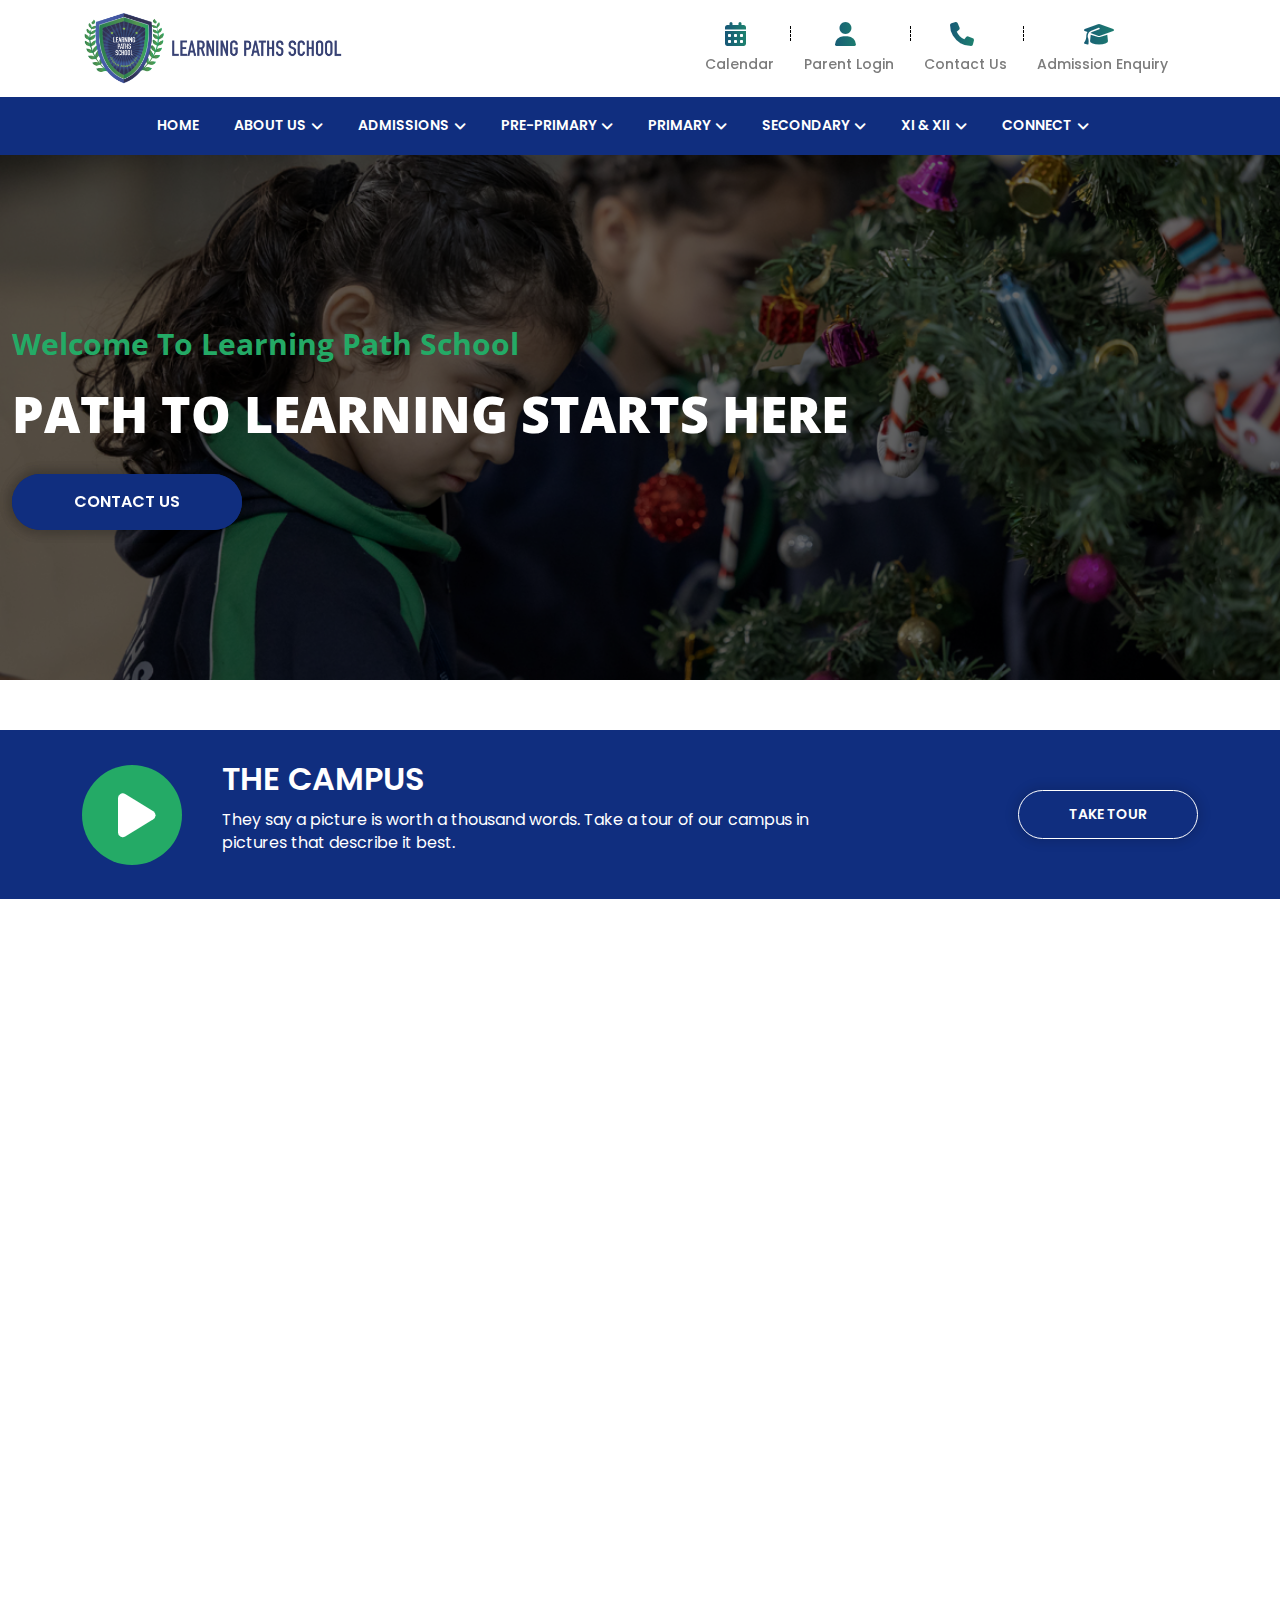
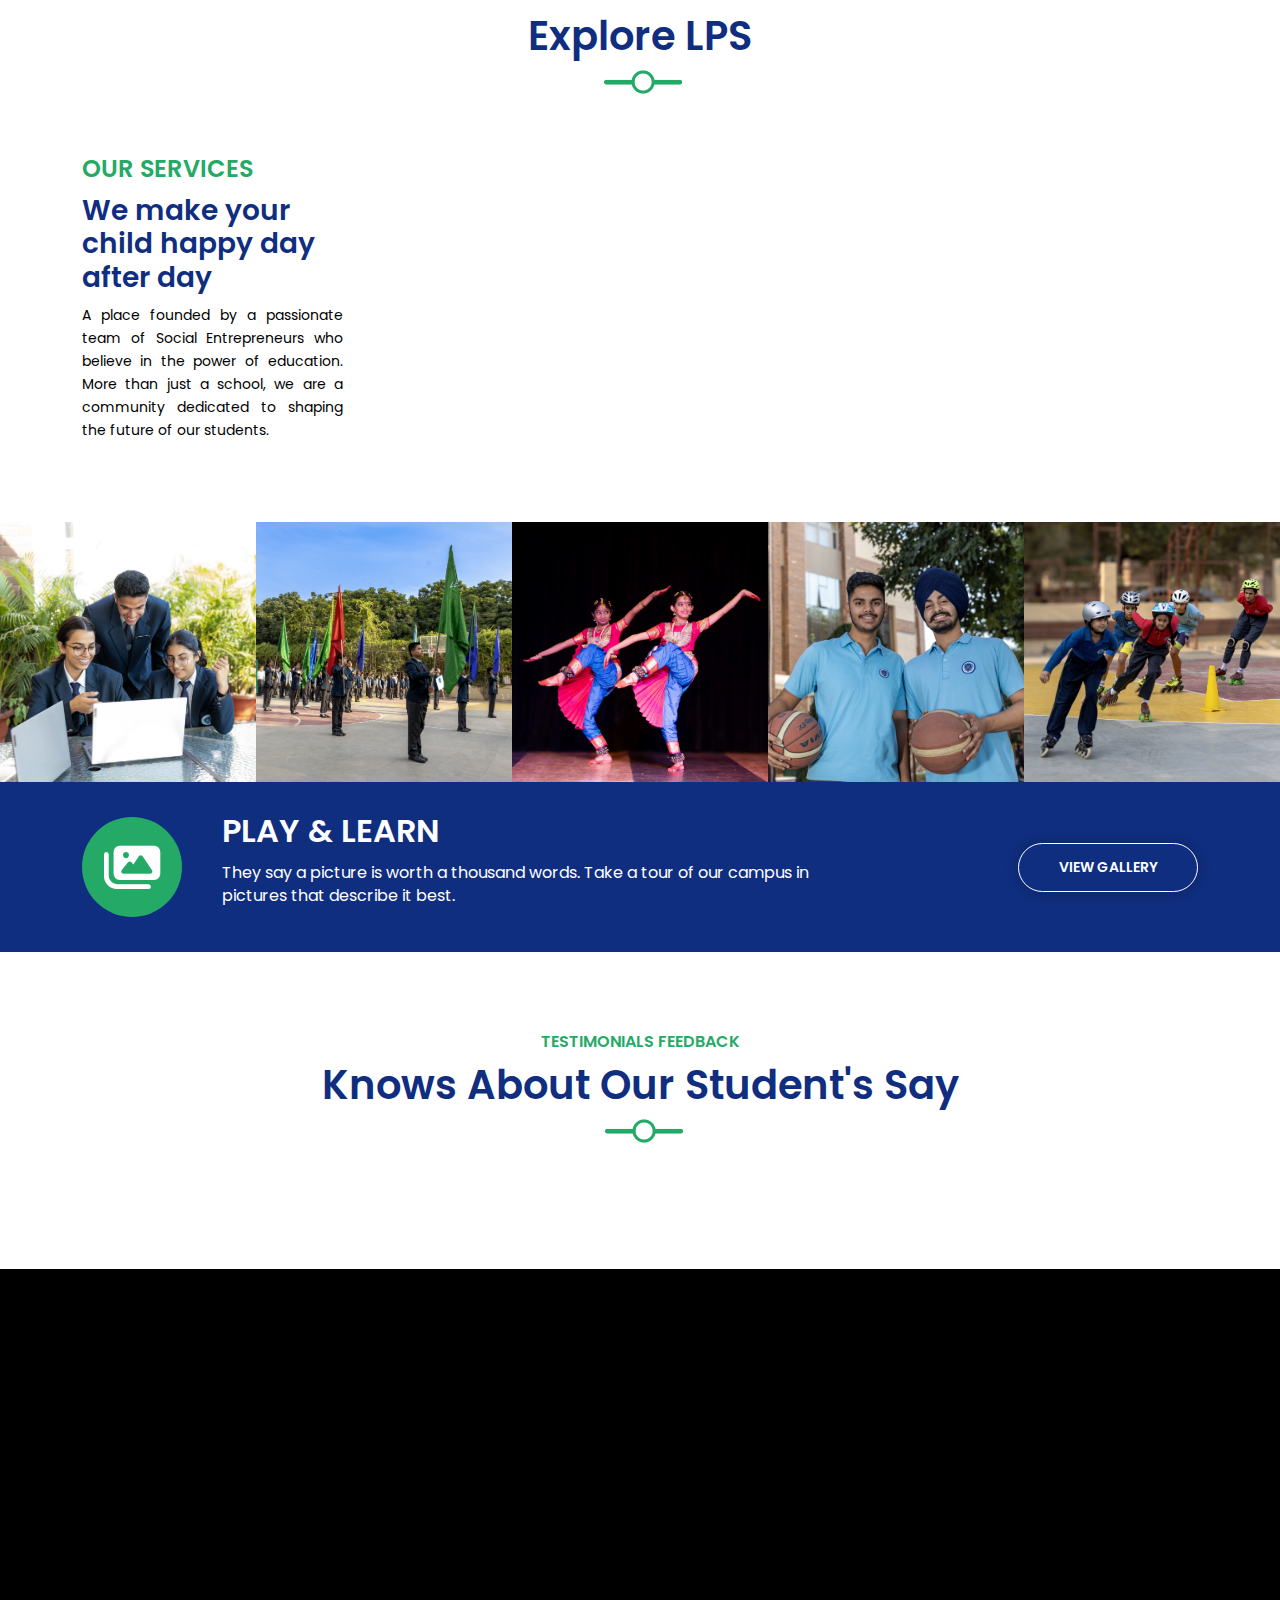
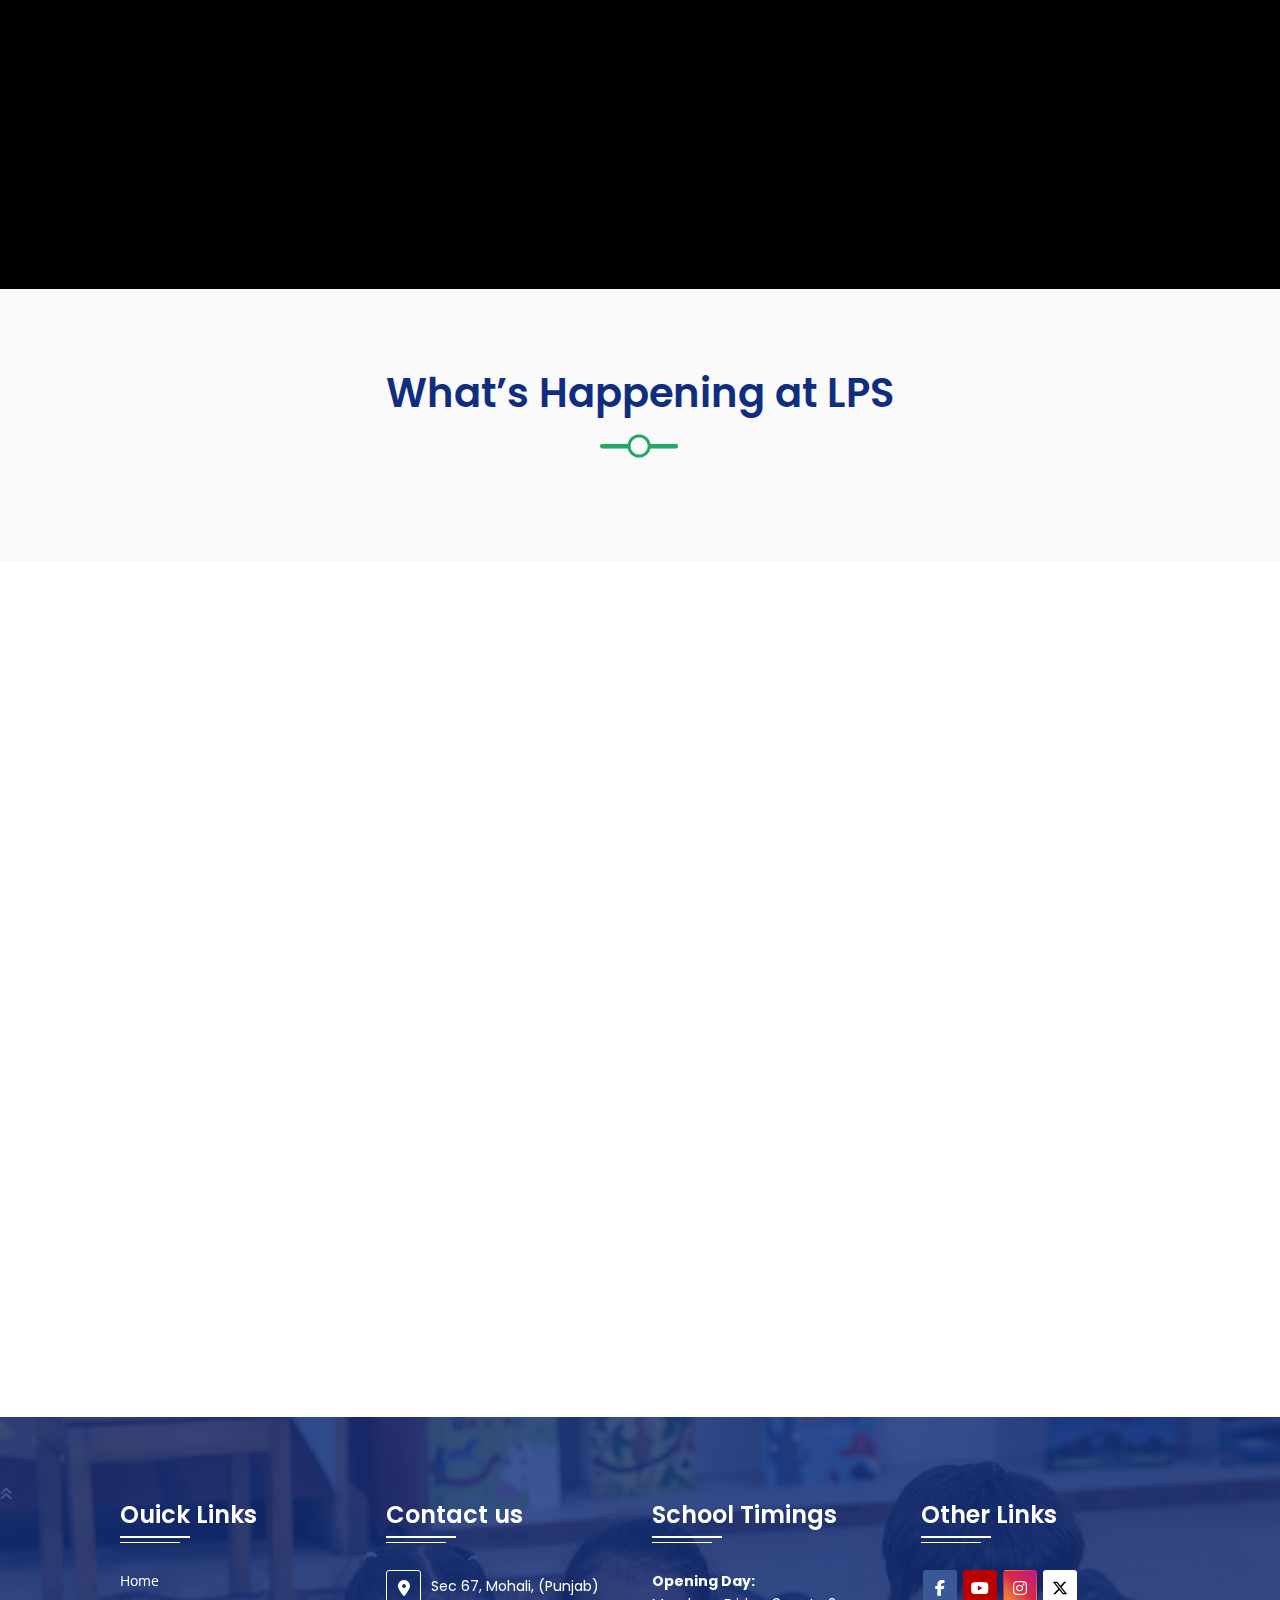
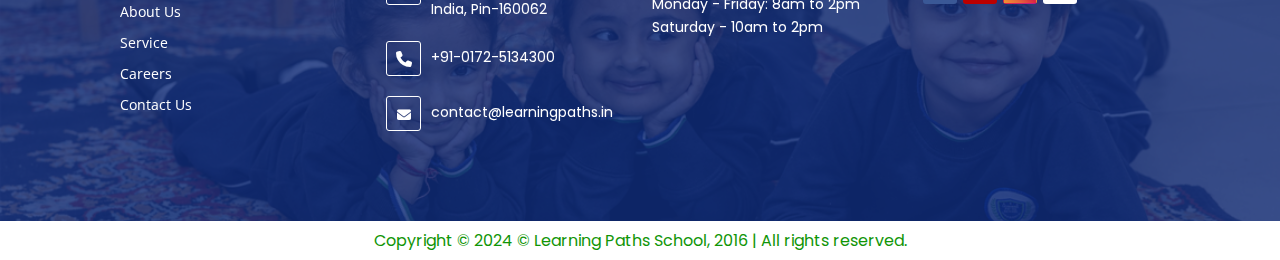
==== lps-new/index.html @ 7b1d8590 "changes-07-03-24" ====
﻿<!DOCTYPE html PUBLIC "-//W3C//DTD XHTML 1.0 Transitional//EN" "http://www.w3.org/TR/xhtml1/DTD/xhtml1-transitional.dtd">
<html xmlns="http://www.w3.org/1999/xhtml">
<head>
    <meta name="viewport" content="width=device-width, initial-scale=1">
	<meta http-equiv="Content-Type" content="text/html; charset=utf-8" />
    <title>Learning Paths School - Outdoor Sports Adventure Website</title>
    <!-- Bootstrap Core CSS -->
    <link href="css/bootstrap.min.css" rel="stylesheet"> 
	<link rel="stylesheet" href="dist/aos.css" />

    <!-- Custom CSS -->
    <link href="style.css" rel="stylesheet">
	<link href="https://fonts.googleapis.com/css2?family=Poppins:wght@100;200;300;400;500;600;700;800;900&display=swap" rel="stylesheet">
	<link href="https://fonts.googleapis.com/css2?family=Open+Sans:wght@300;400;500;600;700;800&display=swap" rel="stylesheet"> 
	
	<link rel="stylesheet" href="css/owl.carousel.min.css">
    <link rel="stylesheet" href="css/owl.theme.default.min.css">
	
    <!-- Custom Fonts -->
    <link href="font-awesome/css/fontawesome.min.css" rel="stylesheet" type="text/css">
	<link rel="stylesheet" href="font-awesome/css/all.min.css">
    <script src="https://code.jquery.com/jquery-latest.min.js" type="text/javascript"></script>

	<link rel="stylesheet" href="https://cdnjs.cloudflare.com/ajax/libs/magnific-popup.js/1.1.0/magnific-popup.css" />
	<script src="https://cdnjs.cloudflare.com/ajax/libs/jquery.isotope/3.0.6/isotope.pkgd.js"></script>
	<script src="https://cdnjs.cloudflare.com/ajax/libs/magnific-popup.js/1.1.0/jquery.magnific-popup.js"></script>
   
    <!--If you want to change #bootstrap-touch-slider id then you have to change Carousel-indicators and Carousel-Control  #bootstrap-touch-slider slide as well
        Slide effect: slide, fade
        Text Align: slide_style_center, slide_style_left, slide_style_right
        Add Text Animation: https://daneden.github.io/animate.css/
        -->


    <!-- HTML5 Shim and Respond.js IE8 support of HTML5 elements and media queries -->
    <!-- WARNING: Respond.js doesn't work if you view the page via file:// -->
    <!--[if lt IE 9]>
        <script src="https://oss.maxcdn.com/libs/html5shiv/3.7.0/html5shiv.js"></script>
        <script src="https://oss.maxcdn.com/libs/respond.js/1.4.2/respond.min.js"></script>
    <![endif]-->    
	
<script>
jQuery(window).scroll(function() {
    if (jQuery(this).scrollTop() > 250) {  
        jQuery('.menu-head').addClass("sticky");
    } else {
        jQuery('.menu-head').removeClass("sticky");
    }
});

jQuery(window).scroll(function() {
    if (jQuery(this).scrollTop() > 20){  
        jQuery('.back-to-top').addClass("scroll");
    }
    else{
        jQuery('.back-to-top').removeClass("scroll");
    }
});
</script>

</head>
<body data-aos-easing="ease-out-back" data-aos-duration="1000" data-aos-delay="0" >
<header class="header" id="home">  
  <section class="head-top">   
    <div class="container">
      <div class="row head-row">

		<div class="col-sm-6 head-info-left">
			<a class="navbar-brand" href="index.html"><img src="images/lps-new-logo.png" alt=""></a>
		</div>
      
	    <div class="col-sm-6 head-info-right">
		  <ul>
            <li><a href="#"><i class="fa-solid fa-calendar-days"></i> Calendar</a></li>
			<li><a href="#"><i class="fa-regular fa-user"></i> Parent Login</a></li>
            <li><a href="#"><i class="fa-solid fa-phone"></i> Contact Us</a></li>
			<li><a href="#"><i class="fa-solid fa-graduation-cap"></i> Admission Enquiry</a></li>
          </ul>	           
		  
		  <!-- <div class="icon-top">
            <a href="https://www.facebook.com/" target="_blank"><i class="fa-brands fa-facebook-f"></i></a>
            <a href="https://www.youtube.com/" target="_blank"><i class="fa-brands fa-youtube"></i></a>
            <a href="https://www.instagram.com/" target="_blank"><i class="fa-brands fa-instagram"></i></a>
          </div>		            -->
        </div>	
                
      </div><!--/ row -->
    </div>
  </section>
  
  <div class="menu-head">             
    <div class="container">	  
      
	  <nav class="navbar navbar-expand-lg">
	    <div class="container-fluid">
			<a class="navbar-brand hidden" href="index.html"><img src="images/lps-new-logo.png" alt=""></a>
		  <button class="navbar-toggler" type="button" data-bs-toggle="collapse" data-bs-target="#navbarSupportedContent" aria-controls="navbarSupportedContent" aria-expanded="false" aria-label="Toggle navigation"><span class="navbar-toggler-icon"></span></button>
			  <div class="collapse navbar-collapse" id="navbarSupportedContent">
		    <ul class="navbar-nav">
			  <li><a href="index.html">Home</a></li>
			  <li class="sub-drop"><a href="about.html">About Us</a>
				<ul class="sub-menu">
					<li><a href="#">Welcome to LPS</a></li>
					<li><a href="#">LPS Journey</a></li>
					<li><a href="#">Vision & Mission</a></li>
					<li><a href="#">Principal’s Welcome</a></li>
					<li><a href="#">Partnerships</a></li>
					<li><a href="#">Campus Experience</a></li>
					<li><a href="#">Awards & Recognition</a></li>
					<li><a href="#">Learning Frameworks</a></li>
					<li><a href="#">Signature Events</a></li>
					<li><a href="#">Student Council</a></li>
					<li><a href="#">Information Desk</a></li>
				  </ul>
			</li>
			  <li class="sub-drop"><a>Admissions</a>
			    <ul class="sub-menu">
			      <li><a href="#">Why LPS</a></li>
			      <li><a href="#">Admissions Overview</a></li>
			      <li><a href="#">Admission to Class XI</a></li>
				  <li><a href="#">Student Services</a></li>
				  <li><a href="#">Enquire Now</a></li>
				  <li><a href="#">Testimonials</a></li>
                </ul>
			  </li>
			  <li class="sub-drop"><a href="service.html">Pre-Primary</a>
				<ul class="sub-menu">
					<li><a href="#">Welcome to LPS Pre-Primary</a></li>
					<li><a href="#">Assessments</a></li>
					<li><a href="#">Trips & Excursions</a></li>
					<li><a href="#">Events & Celebrations</a></li>
					<li><a href="#">Co-Curricular & PE</a></li>
					<li><a href="#">Student Life</a></li>
					<li><a href="#">Learning Approach</a></li>
				  </ul>
			</li>
			  <li class="sub-drop"><a href="career.html">Primary</a>
				<ul class="sub-menu">
					<li><a href="#">Welcome to LPS Primary</a></li>
					<li><a href="#">Learning Approach</a></li>
					<li><a href="#">Student Life</a></li>
					<li><a href="#">Co-Curricular & Sports</a></li>
					<li><a href="#">Events & Celebrations</a></li>
					<li><a href="#">Assessments</a></li>
					<li><a href="#">Trips & Excursions</a></li>
					<li><a href="#">Student Leadership</a></li>
					<li><a href="#">Inter House Activities</a></li>
				  </ul>
			</li>
			  <li class="sub-drop"><a href="contact.html">Secondary</a>
				<ul class="sub-menu">
					<li><a href="#">Welcome to LPS Secondary</a></li>
					<li><a href="#">Learning Approach</a></li>
					<li><a href="#">Student Life</a></li>
					<li><a href="#">Co-Curricular & Sports</a></li>
					<li><a href="#">Events & Celebrations</a></li>
					<li><a href="#">Assessments</a></li>
					<li><a href="#">Trips & Excursions</a></li>
					<li><a href="#">Student Leadership</a></li>
					<li><a href="#">Inter House Activities</a></li>
					<li><a href="#">Clubs</a></li>
				  </ul>
			</li>
			  <li class="sub-drop"><a href="contact.html">XI & XII</a>
				<ul class="sub-menu">
					<li><a href="#">Welcome to LPS Senior Secondary</a></li>
					<li><a href="#">Academic Framework</a></li>
					<li><a href="#">Student Life & Activities</a></li>
					<li><a href="#">Trips & Tours</a></li>
					<li><a href="#">JA Company</a></li>
					<li><a href="#">LPS Business Conclave</a></li>
					<li><a href="#">Community Service</a></li>
					<li><a href="#">Academic Results</a></li>
					<li><a href="#">Career Readiness Programme</a></li>
					<li><a href="#">Student Placements</a></li>
				  </ul>
			</li>
			  <li class="sub-drop"><a href="contact.html">Connect</a>
				<ul class="sub-menu">
					<li><a href="#">News & Events</a></li>
					<li><a href="#">Blogs</a></li>
					<li><a href="#">Publications</a></li>
					<li><a href="#">Alumni</a></li>
					<li><a href="#">Resources</a></li>
					<li><a href="#">Careers</a></li>
					<li><a href="#">Contact Us</a></li>
				  </ul>
			</li>
		    </ul>
			
			
		  </div>
	    </div>
	  </nav>
	    
    </div><!--/ menu-head -->           
  </div><!--/ container -->
</header>

<section class="banner" id="home">
  <div id="carouselExampleCaptions" class="carousel slide">
    
	<div class="carousel-inner">
      
	  <div class="carousel-item active">
	    <figure><img src="images/slide-1.jpg" alt="image"  class="slide-image"/></figure>
		<div class="slide-text">
		  <div class="slide-padd">
		    <div class="title-ban"><span>Welcome To Learning Path School </span> PATH TO LEARNING STARTS HERE</div>
		    <p></p>
			<p><a href="" class="btn">Contact us</a></p>
		  </div>
		</div><!--/ slide-text -->
	  </div>
	  
	  <div class="carousel-item">
	    <figure><img src="images/slide-2.jpg" alt="image"  class="slide-image"/></figure>
		<div class="slide-text">
		  <div class="slide-padd">
		    <div class="title-ban"><span>Welcome To Learning Path School</span> THE PATHWAY TO CURIOSITY AND DISCOVERY</div>
		    <p> </p>
			<p><a href="" class="btn">Contact us</a></p>
		  </div>
		</div><!--/ slide-text -->
	  </div>

	  <div class="carousel-item active">
	    <figure><img src="images/slide-3.jpg" alt="image"  class="slide-image"/></figure>
		<div class="slide-text">
		  <div class="slide-padd">
		    <div class="title-ban"><span>Welcome To Learning Path School</span>PATH TO LEARNING STARTS HERE</div>
		    <p></p>
			<p><a href="" class="btn">Contact us</a></p>
		  </div>
		</div><!--/ slide-text -->
	  </div>
	  
	  <div class="carousel-item">
	    <figure><img src="images/slide-4.jpg" alt="image"  class="slide-image"/></figure>
		<div class="slide-text">
		  <div class="slide-padd">
		    <div class="title-ban"><span>Welcome To Learning Path School</span> THE PATHWAY TO CURIOSITY AND DISCOVERY</div>
		    <p></p>
			<p><a href="" class="btn">Contact us</a></p>
		  </div>
		</div><!--/ slide-text -->
	  </div>
    
	</div><!--/ carousel-inner -->
	
	<button class="carousel-control-prev left" type="button" data-bs-target="#carouselExampleCaptions" data-bs-slide="prev"><span class="carousel-control-prev-icon fa fa-angle-left" aria-hidden="true"></span><span class="visually-hidden">Previous</span></button>
	
	<button class="carousel-control-next right" type="button" data-bs-target="#carouselExampleCaptions" data-bs-slide="next"><span class="carousel-control-next-icon fa fa-angle-right" aria-hidden="true"></span><span class="visually-hidden">Next</span></button>
  </div> 
  
</section><!--/ banner -->

<div class="promo-area">
	<div class="container">
		<div class="row">
			<div class="col-sm-8 promo-area-left">
				<div class="video-icon">
					<a href=""><i class="fa-solid fa-play"></i></a>
					<div class="box">
						<span style="--i:1"></span>
						<span style="--i:2"></span>
						<span style="--i:3"></span>
						<span style="--i:4"></span>

					</div>
				</div>
				<div class="promo-info">
					<h2>THE CAMPUS</h2>
					<p>They say a picture is worth a thousand words. Take a tour of our campus in pictures that describe it best.</p>	
				</div>
			</div>
			
			
			<div class="col-sm-4 promo-area-right">
				<a href="" class="btn" >TAKE TOUR</a>
			</div>
		</div>
	</div>
</div>

<section class="about-sec">
  <div class="container">
	
	<div class="row"> 
	  <div class="col-sm-6 about-left aos-init aos-animate" data-aos="fade-up" data-aos-duration="1000">
	    <div class="about-padd">
	      <h2><span>About Our School</span>Welcome to Learning Paths School</h2>
		  <p>A place founded by a passionate team of Social Entrepreneurs who believe in the power of education. More than just a school, we are a community dedicated to shaping the future of our students. </p>
		  <p>Located on a sprawling 3-acre campus, Learning Paths School (LPS) Mohali is renowned as one of the finest CBSE schools, offering high-quality education from Pre-Nursery to Class XII. With top-notch facilities, a comprehensive academic program, and a strong.</p>
		<div class="icon">
			<p><i class="fa-solid fa-trophy"></i> Path <br>To Success</p>
			<p><i class="fa-solid fa-lightbulb"></i> Path<br> Of Learning</p>
			<p><i class="fa-solid fa-graduation-cap"></i> Find <br>Your Own Path</p>
		</div>
		<a href="" class="btn">Read More</a>
		</div><!--/ col-sm -->
      </div><!--/ col-sm -->
	  
	  <div class="col-sm-6 about-right aos-init aos-animate" data-aos="fade-up" data-aos-duration="1000">
	    <div class="about-img-grid">
			<div class="col-sm-6 grid-one">
				<div class="about-blog">
					<div class="icon">
						<i class="fa-solid fa-award"></i>
						<h4><span>1.5k<i class="fa-solid fa-plus"></i></span>Awards Winner</h4>
					</div>
					<p>Lorem Ipsum is simply dummy text of the printing</p>
				</div>
				<img src="images/abt-1.jpg" alt="">
			</div>
			<div class="col-sm-6 grid-two"><img src="images/abt-2.jpg" alt=""></div>
		</div>
	  </div> 
     
    </div><!--/ row --> 
  </div>
</section>   

<section class="services-sec">
  <div class="container">
    <div class="row ">           
	  
		<div class="col-sm-12 service-head">
			<h2><span>Explore LPS</span></h2>
		</div>
	  
	  <div class="col-sm-3 services-left">
		<h3><span>OUR SERVICES</span>We make your child happy day after day</h3>
		  <p>A place founded by a passionate team of Social Entrepreneurs who believe in the power of education. More than just a school, we are a community dedicated to shaping the future of our students. </p>

	  </div>

	  <div class="col-sm-9 services-right">
		<div class="col-sm-4 service-col">
			<a href="service.html"><div class="item aos-init aos-animate" data-aos="fade-up" data-aos-duration="1000">
				<figure><img src="images/achivement.png" alt=""></figure>
			  <div class="info">
				<h4>Student Awards</h4>
				<p>Fire extinguishers apply an agent that will cool burning heat, smother fuel or remove oxygen so the fire cannot continue to burn.</p>
			  </div>
			</div></a><!--/ item -->
		  </div>
			
		  <div class="col-sm-4 service-col">
			<a href="service.html"><div class="item aos-init aos-animate" data-aos="fade-up" data-aos-duration="1000">
				<figure><img src="images/bus.png" alt=""></figure>
			  <div class="info">
				<h4>Transport</h4>
				<p>A smoke detector is part of a building-wide smoke detection and warning system, usually used in office, industrial, health care etc.</p>
			  </div>
			</div></a><!--/ item -->
		  </div>
			
		  <div class="col-sm-4 service-col">
			<a href="service.html"><div class="item aos-init aos-animate" data-aos="fade-up" data-aos-duration="1000">
				<figure><img src="images/career.png" alt=""></figure>
			  <div class="info">
				<h4>Careeer & Guidance Cell</h4>
				<p>Having a fire detection system can significantly reduce damages and maximize fire control efforts fire control efforts.</p>
			  </div>
			</div></a><!--/ item -->
		  </div>
	  </div>
				     
    </div><!--/ row --> 
  </div>
</section><!--/ services-sec -->  



<section class="gallery-sec">
	<div class="container-fluid">
		<div class="row">
			<div class="col-sm-2 gallery-box item">
				<a href="images/gal-1.jpg" class="fancylight popup-btn" data-fancybox-group="light"><i class="fa-solid fa-magnifying-glass"></i>
				<img src="images/gal-1.jpg" alt="">
			  </a>
			</div>
			<div class="col-sm-2 gallery-box item">
				<a href="images/gal-2.jpg" class="fancylight popup-btn" data-fancybox-group="light"><i class="fa-solid fa-magnifying-glass"></i>
				<img src="images/gal-2.jpg" alt=""></a>
			</div>
			<div class="col-sm-2 gallery-box item">
				<a href="images/gal-3.jpg" class="fancylight popup-btn" data-fancybox-group="light"><i class="fa-solid fa-magnifying-glass"></i>
				<img src="images/gal-3.jpg" alt=""></a>
			</div>
			<div class="col-sm-2 gallery-box item">
				<a href="images/gal-4.jpg" class="fancylight popup-btn" data-fancybox-group="light"><i class="fa-solid fa-magnifying-glass"></i>
				<img src="images/gal-4.jpg" alt=""></a>
			</div>
			<div class="col-sm-2 gallery-box item">
				<a href="images/gal-5.jpg" class="fancylight popup-btn" data-fancybox-group="light"><i class="fa-solid fa-magnifying-glass"></i>
				<img src="images/gal-5.jpg" alt=""></a>
			</div>
		</div>
		<script>
			// $('.portfolio-item').isotope({
			//  	itemSelector: '.item',
			//  	layoutMode: 'fitRows'
			//  });
			 $('.portfolio-menu ul li').click(function(){
			   $('.portfolio-menu ul li').removeClass('active');
			   $(this).addClass('active');
			   
			   var selector = $(this).attr('data-filter');
			   $('.portfolio-item').isotope({
				 filter:selector
			   });
			   return  false;
			 });
			 $(document).ready(function() {
			 var popup_btn = $('.popup-btn');
			 popup_btn.magnificPopup({
			 type : 'image',
			 gallery : {
			   enabled : true
			 }
			 });
			 });	  
	  </script>
	</div>
	<div class="col-sm-12">
		<div class="promo-area">
			<div class="container">
				<div class="row">
					<div class="col-sm-8 promo-area-left">
						<div class="video-icon">
							<a href="#"><i class="fa-solid fa-images"></i></a>
							<div class="box">
								<span style="--i:1"></span>
								<span style="--i:2"></span>
								<span style="--i:3"></span>
								<span style="--i:4"></span>
		
							</div>
						</div>
						<div class="promo-info">
							<h2>PLAY & LEARN</h2>
							<p>They say a picture is worth a thousand words. Take a tour of our campus in pictures that describe it best.</p>	
						</div>
					</div>
					
					
					<div class="col-sm-4 promo-area-right">
						<a href="" class="btn" >View Gallery</a>
					</div>
				</div>
			</div>
		</div>
	</div>
</section>

<section class="client-speak">
	<div class="container">
	  <div class="row">
		
		<div class="col-sm-12 text-center">
		  <h2><span>Testimonials feedback</span>knows About Our Student's Say</h2>
		</div>
		
		<div class="col-sm-12 grid-left pad-0">
		  <div class="owl-carousel owl-theme" id="owl-demo-1">
		  
			<div class="item">
			  <iframe width="100%" height="280" src="https://www.youtube.com/embed/K7HdyTS8cRs?si=LWfS_R8MwCCcYvaB" title="YouTube video player" frameborder="0" allow="accelerometer; autoplay; clipboard-write; encrypted-media; gyroscope; picture-in-picture; web-share" allowfullscreen></iframe>
			  <div class="author"><h4>Sanya Goyal</h4></div>
			</div><!--/ item -->
			
			<div class="item">
			  <iframe width="100%" height="280" src="https://www.youtube.com/embed/Ri29lx1xBcU?si=TXGi8t-lmcm6fYYT" title="YouTube video player" frameborder="0" allow="accelerometer; autoplay; clipboard-write; encrypted-media; gyroscope; picture-in-picture; web-share" allowfullscreen></iframe>
			  <div class="author"><h4>Ms Navneet & Ms Ashi Singh</h4></div>
			</div><!--/ item -->
			
			<div class="item">
			  <iframe width="100%" height="280" src="https://www.youtube.com/embed/aap33GKJltI?si=OpQTqn24t7vGWqEB" title="YouTube video player" frameborder="0" allow="accelerometer; autoplay; clipboard-write; encrypted-media; gyroscope; picture-in-picture; web-share" allowfullscreen></iframe>
			  <div class="author"><h4>Rishita Ghosh</h4></div>
			</div><!--/ item -->
  
			<div class="item">
			  <iframe width="100%" height="280" src="https://www.youtube.com/embed/K7HdyTS8cRs?si=LWfS_R8MwCCcYvaB" title="YouTube video player" frameborder="0" allow="accelerometer; autoplay; clipboard-write; encrypted-media; gyroscope; picture-in-picture; web-share" allowfullscreen></iframe>
			  <div class="author"><h4>Sanya Goyal</h4></div>
			</div><!--/ item -->
			
			<div class="item">
			  <iframe width="100%" height="280" src="https://www.youtube.com/embed/Ri29lx1xBcU?si=TXGi8t-lmcm6fYYT" title="YouTube video player" frameborder="0" allow="accelerometer; autoplay; clipboard-write; encrypted-media; gyroscope; picture-in-picture; web-share" allowfullscreen></iframe>
			  <div class="author"><h4>Ms Navneet & Ms Ashi Singh</h4></div>
			</div><!--/ item -->
			
			<div class="item">
			  <iframe width="100%" height="280" src="https://www.youtube.com/embed/aap33GKJltI?si=OpQTqn24t7vGWqEB" title="YouTube video player" frameborder="0" allow="accelerometer; autoplay; clipboard-write; encrypted-media; gyroscope; picture-in-picture; web-share" allowfullscreen></iframe>
			  <div class="author"><h4>Rishita Ghosh</h4></div>
			</div><!--/ item -->
			
		  </div>
		</div><!--/ grid-left -->  
			
	  </div><!--/ row -->	
	</div>
  </section><!--/ client-speak  -->


<section class="faq-wrap">
  <div class="container">
    <div class="row aos-init aos-animate" data-aos="fade-up" data-aos-duration="1000">
        
      <div class="col-sm-12 faq-head"> 
		<h2>University Placements</h2>
		</div>
		<div class="col-sm-12 faq-box"> 
			<div class="faq-img-box col-sm-2"><img src="images/logo-one.png" alt=""></div>
			<div class="faq-img-box col-sm-2"><img src="images/logo-2.png" alt=""></div>
			<div class="faq-img-box col-sm-2"><img src="images/logo-3.png" alt=""></div>
			<div class="faq-img-box col-sm-2"><img src="images/logo-4.png" alt=""></div>
			<div class="faq-img-box col-sm-2"><img src="images/logo-5.png" alt=""></div>
			<div class="faq-img-box col-sm-2"><img src="images/logo-6.png" alt=""></div>
			<div class="faq-img-box col-sm-2"><img src="images/logo-7.png" alt=""></div>
			<div class="faq-img-box col-sm-2"><img src="images/logo-8.png" alt=""></div>
			<div class="faq-img-box col-sm-2"><img src="images/logo-9.png" alt=""></div>
			<div class="faq-img-box col-sm-2"><img src="images/logo-10.png" alt=""></div>
			<a href="" class="btn">View More</a>
      </div><!--/ left -->
	  
	  <div class="col-sm-6 right hidden">
	    <figure><img src="images/faq-banner.jpg" alt=""></figure>
	  </div><!--/ right -->
      
    </div>
  </div>
</section><!--/ faq-wrap -->  

<section class="facebook-widget">
	<div class="container-fluid">
	  <div class="row">           
	  
		<div class="col-sm-12 text-center">
		  <h2>What’s Happening at LPS</h2>
		  
		  <div id="flockler-embed-188fbd2b7be0bde6ea0906d639601ff0">    
   <script src="https://plugins.flockler.com/embed/188f91ca45a068cba2a7885fa0f35418/188fbd2b7be0bde6ea0906d639601ff0" async></script>     
  </div>
		</div>
		
	  </div><!--/ row --> 
	</div>
  </section>

<section class="whats-new-sec">
	<div class="container">
	  <div class="row aos-init aos-animate" data-aos="fade-up" data-aos-duration="1000">
		  
  
		  <div class="col-sm-12 text-center mrb-30">
			<div class="col-sm-12 whats-new-head mrb-30"><h2><span>What's New</span>News & Events</h2></div>
		    
		  </div>
  
		  
			<div class="col-sm-4 wcu-coll aos-init" data-aos="fade-up" data-aos-duration="1000">
			  <div class="info">
				<figure><img src="images/Atal-tinker-fest-2019.jpeg" alt="Image"></figure>
				<a href="#" class="btn"> read more</a>
				<h4><span>6</span> September , 2023</h4>
				<h3>Atal Tinker Fest 2019</h3>
				<p>Be it history or looking ahead in technological advance, the love of science is something that should be embraced by all. </p>
			  </div><!--/ info -->
			</div><!--/ wcu-coll -->
			
			<div class="col-sm-4 wcu-coll aos-init" data-aos="fade-up" data-aos-duration="1000">
			  <div class="info">
				<figure><img src="images/Book-Launch.jpg" alt="Image"></figure>
				<a href="#" class="btn"> read more</a>
				<h4>September 6, 2023</h4>
				<h3>Online Learning at Learning Paths</h3>
				<p>As the prevalent Covid 19 pandemic continues to impact communities.</p>
			  </div><!--/ info -->
			</div><!--/ wcu-coll -->
			
			<div class="col-sm-4 wcu-coll aos-init" data-aos="fade-up" data-aos-duration="1000">
			  <div class="info">
				<figure><img src="images/inter-house.jpg" alt="Image"></figure>
				<a href="#" class="btn"> read more</a>
				<h4>September 6, 2023</h4>
				<h3>Inter House Business Conclave</h3>
				<p>The first edition of “Inter-House Business Conclave” was held at</p>
			  </div><!--/ info -->
			</div><!--/ wcu-coll -->
			
		  </div><!--/ row -->
  
		
		<div class="col-sm-6 right hidden" data-aos="fade-up" data-aos-duration="1000">
		  <figure><img src="images/img-01.jpg" alt=""></figure>
		</div><!--/ right -->
		
	  </div>
	</div>
  </section>

 

<footer class="footer">  
	<div class="back-to-top"><a href="#Home" class="BackTo" id="back-to-top"><i class="fa fa-angle-double-up" aria-hidden="true"></i></a></div>
 <script>
	$(document).ready(function(){
	  // Show or hide the button based on scroll position
	  $(window).scroll(function(){
		if ($(this).scrollTop() > 100) {
		  $('#back-to-top').fadeIn();
		} else {
		  $('#back-to-top').fadeOut();
		}
	  });
	  
	  // Scroll to top when the button is clicked
	  $('#back-to-top').click(function(){
		$('html, body').animate({scrollTop : 0},800);
		return false;
	  });
	});
	</script>
   <div class="container">
   
	 <div class="row ft-row">
	   <div class="col-sm-3">
		<div class="wg-1">
			<h4>Ouick Links</h4>
			<ul>
			  <li><a href="index.html">Home</a></li>
			  <li><a href="about.html">About Us</a></li>
			  <li><a href="service.html">Service</a></li>
			  <li><a href="career.html">Careers</a></li>
			  <li><a href="contact.html">Contact Us</a></li>
			</ul>
		  </div><!--/ wg-1 -->
	   </div><!--/ col-sm-3 -->
	 

		   <div class="col-sm-3">
			 <div class="wg-1">
			   <h4>Contact us</h4>		          	  		
			   <address>
				<i class="fa-solid fa-location-dot"></i>
				 <div><p>Sec 67, Mohali, (Punjab) India, Pin-160062</p></div>
			   </address>
			   
			   <address>
				 <i class="fa fa-phone" aria-hidden="true"></i>
				 <div><p><a href="tel:+91-0172-5134300">+91-0172-5134300</a></p></div>
			   </address>
			   
			   <address>
				 <i class="fa fa-envelope" aria-hidden="true"></i>
				 <div><p><a href="mailto: contact@learningpaths.in">contact@learningpaths.in</a></p></div>
			   </address>		       		  	 
			 </div><!--/ wg-1 -->
		   </div><!--/ col-sm-4 --> 
		   
		   <div class="col-sm-3">
			 <div class="wg-1">
			   <h4>School Timings</h4>		          	  		
			   <p><strong>Opening Day:</strong><br> Monday - Friday: 8am to 2pm<br> Saturday - 10am to 2pm</p>
				</p>
			 </div><!--/ wg-1 -->
		   </div><!--/ col-sm-4 --> 

		   <div class="col-sm-3 footer-left">
			<div class="wg-1">
				<h4>Other Links</h4>
			   <div class="icon-ft">
				<a href="https://www.facebook.com/" target="_blank"><i class="fa-brands fa-facebook-f"></i></a>
				<a href="https://www.youtube.com/" target="_blank"><i class="fa-brands fa-youtube"></i></a>
				<a href="https://www.instagram.com/" target="_blank"><i class="fa-brands fa-instagram"></i></a>
				<a href="https://www.twitter.com/" target="_blank"><i class="fa-brands fa-x-twitter"></i></a>
			   </div>
			 </div><!--/ wg-1 -->
		   </div><!--/ col-sm-3 -->
			
		 </div><!-- row -->            
	   </div><!-- footer-right -->
	   
	 </div><!-- row -->            
   </div><!--/ container -->     
   
   <div class="ft-bottom">
	 <div class="container">
	   <div class="row">
	   
		 <div class="col-sm-12"><p class="copyright text-center">Copyright © 2024 © Learning Paths School, 2016 | All rights reserved.</p></div>
		 
	   </div><!--/ row -->
	 </div>
   </div><!--/ ft-bottom -->
 </footer>
 


<!-- Bootstrap Core JavaScript -->
<script src="js/bootstrap.bundle.min.js"></script>
<script src="js/owl.carousel.min.js"></script>
<script src="dist/aos.js"></script>	
<script>
$('#owl-demo-1').owlCarousel({
    loop:true,
	autoplay:false,
    autoplayHoverPause:true,
	autoplayTimeout:3000,
    margin:10,
    nav:true,
    responsive:{
        0:{
            items:1
        },
        600:{
            items:2
        },
        1000:{
            items:3
        }
    }
}) 

$('#owl-demo-2').owlCarousel({
    loop:true,
	autoplay:1000,
    autoplayHoverPause:true,
	autoplayTimeout:3000,
    margin:10,
    nav:true,
    responsive:{
        0:{
            items:1
        },
        600:{
            items:1
        },
        1000:{
            items:1
        }
    }
})  
</script>
		  
</body>
<script>
  AOS.init();
</script>
</html>
---- lps-new/style.css ----
html{overflow-x:hidden;}
html, body {height: 100%;}

body{font-size: 14px; font-family: 'Open Sans', sans-serif; color: #505050;}

a{color:#FF0000; text-decoration:none;}
a:hover, a:focus{color:#000; text-decoration:none;}
img{max-width:100%; vertical-align:middle;}
p{line-height:23px; margin:0 0 15px;font-family: poppins !important}

h1, h2, h3, h4, h5, h6{font-family: 'Poppins', sans-serif; font-weight:600; margin:0 0 10px;}
h2{color:#102E7F;}
h3{color:#000;}
h4{color:#24AA66;}


.pad-0{padding:0 !important;}
.mrg-0{margin:0px !important;}
.mrb-0{margin-bottom:0px !important;}
.mrb-10{margin-bottom:10px !important;}
.mrb-20{margin-bottom:20px !important;}
.mrb-30{margin-bottom:30px !important;}
.mrb-40{margin-bottom:40px !important;}
.mrb-50{margin-bottom:50px !important;}

i{font-family: FontAwesome !important;}

@media (min-width: 1200px) { 

  .sticky.menu-head{position: fixed; width: 100%; background: #fff; top: 0; left: 0; border-bottom: 1px solid #ccc; -webkit-box-shadow: 0 1px 10px 0px #B0B0B0; box-shadow: 0 1px 10px 0px #B0B0B0;}  
  .sticky.menu-head nav{background:none !important; -webkit-border-radius: 0; -moz-border-radius: 0; border-radius: 0; margin: 0; padding: 0; box-shadow:none;}
  .sticky.menu-head .navbar-brand{margin:0;}
  .sticky.menu-head .navbar-brand img{max-width: 180px;}
  .sticky.menu-head .navbar-nav{margin: 0 0 0 auto !important;}
  .sticky.menu-head .navbar-nav > li{padding: 8px 0;margin: 0 23px 0 0;}
  .sticky.menu-head .navbar-nav > li>a{color: #000;}
  .sticky.menu-head .navbar-nav > li>a:hover{color: #24aa66;transition: all 0.5s ease;}
  .sticky.menu-head .hidden{display: block !important;}

}

.container{position:relative; z-index:3;}
 
.hidden{display:none !important;}
 
.header{position:absolute; left:0; width:100%; top:0; z-index:5; padding:0;}
  .head-row{align-items: center;}
  .head-top .navbar-brand{}
  .head-top .navbar-brand img{margin:auto; max-width: 48%; position: relative; z-index: 3; -webkit-transition: all .3s; -moz-transition: all .3s;-o-transition: all .3s; transition: all .3s;} 
  .head-top{background: #fff; font-size: 14px; position:relative; overflow:hidden;padding: 10px 0;}
  .head-top .head-info{text-align:right;}
  .head-top ul{margin:0; padding:12px 0; display: flex;align-items: center;justify-content: end;}
  .head-top ul li{color: #000; display:inline-block; list-style:none; margin:0 30px 0 0; position:relative;text-align: center;}
  .head-top .head-info-right li:last-child::after{display: none;}
  .head-top ul li::after{border-right: 1px dashed #000; content: ""; position: absolute; height: 15px; width: 1px; top: 4px; right: -17px;}
  .head-top ul li i {margin: 0 8px 8px 0;font-weight: normal;display: block;vertical-align: middle;position: relative;top: 0;font-size: 24px;font-family: FontAwesome;background: #102E7F;background: linear-gradient(to right, #102E7F 0%, #24AA66 100%);-webkit-background-clip: text;-webkit-text-fill-color: transparent;}
  .head-top ul li i.fa-envelope-o{top:-1px;}
  .head-top ul li a {display: block;padding: 0;color: #7c7c7c;position: relative;z-index: 2;font-family: poppins;font-weight: 500;transition: all 0.5s ease;}
  .head-top ul li a:hover{color: #000;transition: all 0.5s ease;}
  .icon-top{padding: 0; display:inline-block; vertical-align:middle; position:relative;}
  .icon-top i{color: #000; border:0; display:inline-block; font-size: 16px; line-height: 33px; margin: 0; height: 32px; width: 32px; text-align: center; position:relative; z-index:1; -webkit-border-radius: 0; -moz-border-radius: 0; border-radius: 0;}
  .icon-top i:hover{color:#FF0000; transition:0.8s ease-in-out; -webkit-transition:all 0.8s ease-in-out; -moz-transition:all 0.8s ease-in-out; -ms-transition:all 0.8s ease-in-out; -o-transition:all 0.8s ease-in-out;}  
        
  .menu-head {background: rgb(16,46,127);margin: 0;position: relative;z-index: 2;font-family: 'Poppins', sans-serif;font-weight: 600;text-transform: uppercase;}
  .menu-head .container-fluid{} 
  .menu-head .navbar-brand{padding: 0; margin: -70px 0; height: auto; display: block; position: relative; -webkit-border-radius: 0; -moz-border-radius: 0; border-radius: 0; -webkit-transition: all .3s; -moz-transition: all .3s;-o-transition: all .3s; transition: all .3s;}
  .menu-head .navbar-brand img{margin:auto; max-width: 170px; position: relative; z-index: 3; -webkit-transition: all .3s; -moz-transition: all .3s;-o-transition: all .3s; transition: all .3s;} 
  .menu-head .navbar-header{position: relative;}
  .menu-head nav{background: none; border: none; -webkit-border-radius: 0; -moz-border-radius: 0; border-radius: 0; margin: 0; padding: 0; box-shadow:none;}
  .menu-head .navbar-collapse{padding:0; justify-content: space-between;}
  .menu-head .navbar-nav{text-align:center; float: none; align-items: center; margin: 0 auto;}
  .menu-head .navbar-nav > li{display:inline-block; float:none; list-style:none; padding: 0; margin: 0 35px 0 0; position: relative; vertical-align: middle;}
  
@media (min-width: 1050px) {
  /* .menu-head .navbar-nav > li:last-child a{background: #FF0000; border:0; text-decoration: none; -webkit-border-radius: 4px; -moz-border-radius: 4px; border-radius: 4px; position: relative; z-index: 1; display: inline-block; text-align: center; color: #fff; font-family: 'Poppins', sans-serif; font-weight:600; padding: 11px 25px; border:0; overflow:hidden; text-shadow:none; box-shadow:none; text-transform: capitalize;}
  .menu-head .navbar-nav > li:last-child a:hover{color: #fff;}
  .menu-head .navbar-nav > li:last-child a:after{content: ''; position: absolute; height: 100%; left: 0; top: 0; width: 0; -webkit-transition: all .3s; -moz-transition: all .3s;-o-transition: all .3s; transition: all .3s; background: #000; z-index:-1;}
  .menu-head .navbar-nav > li:last-child a:hover:after{width: 100%;} */
}
  .menu-head .navbar-nav > li.sub-drop > a::after{content: "\f107";font-family: FontAwesome; display: inline-block; margin-left: 5px; position: relative; vertical-align: middle; color: #ffffff;}
  .menu-head .navbar-nav > li > a{display: block; border:transparent; color:#fff; text-shadow:none; padding:18px 0; -webkit-border-radius: 0; -moz-border-radius: 0; border-radius: 0; transition:all 1s ease; -webkit-transition:all 1s ease; -moz-transition:all 1s ease; -ms-transition:all 1.4s ease; -o-transition:all 1s ease;}
  .menu-head .navbar-nav > li.li-arrow > a::after{content: "\f107";font-family: FontAwesome;display: inline-block;margin: 0 0 0 10px;}
  .menu-head .navbar-nav > li > a:focus, .menu-head .navbar-nav > li > a:hover, .menu-head .navbar-nav > .open > a, .menu-head .navbar-nav > .open > a:focus, .menu-head .navbar-nav > .open > a:hover, .menu-head .navbar-nav .current-menu-item a{color:#fff; box-shadow:none;}
  /*.menu-head li a:hover .sub-menu{display:block;}*/
  .menu-head ul, .menu-head ul li, .menu-head ul li a{position:relative;}
  .menu-head li:hover > ul{opacity: 1; visibility: visible; -moz-transform: scaleY(1); -webkit-transform: scaleY(1);-o-transform: scaleY(1); -ms-transform: scaleY(1); transform: scaleY(1);}
  .menu-head ul ul::before{content: "";position: absolute;top: -11px;left: 20px; width: 0; height: 0; border-left: 12px solid transparent;border-right: 12px solid transparent; border-bottom: 12px solid #24AA66;}
  .menu-head ul ul {position: absolute;left: 0;top: 120%;z-index: 2;padding: 8px;width: 260px;-webkit-border-radius: 22px;-moz-border-radius: 22px;border-radius: 18px;background: #24AA66;-webkit-box-shadow: 0 10px 15px rgba(0,0,0,.1);-moz-box-shadow: 0 10px 15px rgba(0,0,0,.1);-ms-box-shadow: 0 10px 15px rgba(0,0,0,.1);-o-box-shadow: 0 10px 15px rgba(0,0,0,.1);box-shadow: 0 10px 15px rgba(0,0,0,.1);opacity: 0;visibility: hidden;-webkit-transition: all .25s ease-out;-moz-transition: all .25s ease-out;-ms-transition: all .25s ease-out;-o-transition: all .25s ease-out;transition: all .25s ease-out;text-transform: capitalize;}
  .menu-head ul ul ul{margin-left: 100%; top: 0;}
  .menu-head ul ul li a{  text-decoration: none; -webkit-transition: color .2s ease; -moz-transition: color .2s ease; -ms-transition: color .2s ease; -o-transition: color .2s ease; transition: color .2s ease; -webkit-box-shadow: none !important; -moz-box-shadow: none !important; -ms-box-shadow: none !important; -o-box-shadow: none !important; box-shadow: none !important;}
  /*.menu-head .sub-menu{background:#fff; position:absolute; top:100%; left:0; min-width:270px; display:none; margin:0; padding:0;}*/
  .menu-head .sub-menu > li{list-style:none;}
  .menu-head .sub-menu > li:last-child{border-bottom:0;}  
  .menu-head .sub-menu > li > a:focus, .menu-head .sub-menu > li > a:hover{transition: all .2s ease-out; -webkit-font-smoothing: antialiased; -moz-osx-font-smoothing: grayscale; -webkit-transition: all .2s ease-in-out 0s; -o-transition: all .2s ease-in-out 0s; transition: all .2s ease-in-out 0s;}
  .menu-head .sub-menu > li > a{display:block; background:none !important; color:#fff; padding:12px 15px 10px 12px; text-align:left; position:relative; -webkit-transition: all .2s ease-in-out 0s; -o-transition: all .2s ease-in-out 0s; transition: all .2s ease-in-out 0s;}
  .menu-head .sub-menu > li > a:hover{padding:12px 15px 10px 18px;}

.banner{padding:125px 0 0; overflow: hidden; position:relative; z-index:1; min-height:730px;}
  .banner::before{content: ""; background: #000; position: absolute; left: 0; top: 0; width: 100%; height: 100%; opacity: 0;}
  .banner .btn{ font-size: 16px; margin:10px 0 0; padding: 16px 10px; min-width: 230px;color: #fff;}
  .banner .btn:hover{color: #000;background-color: #fff;}
  .banner .btn::after{display: none;}
  .banner figure{position: relative; margin:0; background:#000;}
  .banner figure img{width: 100%; object-fit:cover; object-position:center center; position: relative; margin:0; opacity:0.4;}
  .banner .slide button{top: 47%; opacity: 0; width: 55px; height: 55px; z-index: 100; color: #fff; display: block; font-size: 34px; cursor: pointer; overflow: hidden; line-height: 55px; text-shadow: none; position: absolute; font-weight: normal; background: #24AA66; -webkit-box-shadow: 0 0px 10px 5px rgba(0,0,0,.1); box-shadow: 0 0px 10px 5px rgba(0,0,0,.1); -webkit-border-radius: 4px; -moz-border-radius: 4px; border-radius: 4px; left: 20px;}
  .banner .slide:hover button{opacity: 1;}
  .banner .slide button.left{}
  .banner .slide button.right{left: inherit; right: 20px;}
  .banner .slide button.left{right: 80px;}
  .banner .slide button.left:hover, .banner .slide button.right:hover{color: #fff; background: #000; border: 0px transparent;}
  .banner .slide button .fa{margin: 0; background: none;}
  .banner .slide button.left>span:nth-child(1){left: 45%;}
  .banner .slide button.right>span:nth-child(1){right: 45%;}
  .banner .container{position:static;}
  .banner .subricbe{-webkit-border-radius: 4px; -moz-border-radius: 4px; border-radius: 4px; background-color: rgb(255, 255, 255); box-shadow: 0px 20px 60px 0px rgba(0, 0, 0, 0.08); position: relative; padding: 15px; margin-top: 40px; width: 92%;}
  .banner .subricbe form{display: flex; align-items:center;}
  .banner .subricbe .form-control{padding: 6px 1rem; width: 70%; height: 70px; -webkit-border-radius: 4px; -moz-border-radius: 4px; border-radius: 4px; outline: none !important; margin-bottom: 0; border: 1px solid #ded4c6; background: #fef4e6;}
  .banner .subricbe .form-control::-webkit-input-placeholder {color: #242424;}
  .banner .subricbe .form-control::-moz-placeholder {color: #242424;}
  .banner .subricbe .form-control:-ms-input-placeholder {color: #242424;}
  .banner .subricbe .form-control:-moz-placeholder {color: #242424;}
  .banner .subricbe .form-group{margin:0 0 25px;}
  .banner .subricbe .btn{position:relative; background: #FF0000; background: -moz-linear-gradient(left,  #FF0000 0%, #FF0000 100%); background: -webkit-linear-gradient(left,  #FF0000 0%,#FF0000 100%); background: linear-gradient(to right,  #FF0000 0%,#FF0000 100%); filter: progid:DXImageTransform.Microsoft.gradient( startColorstr='#FF0000', endColorstr='#FF0000',GradientType=1 ); font-weight:600; color: #fff; text-align: center; text-shadow:none; text-transform:uppercase; -webkit-animation-delay: 2s; animation-delay: 2s; -webkit-transition: background 0.3s ease-in-out, color 0.3s ease-in-out; transition: background 0.3s ease-in-out, color 0.3s ease-in-out; text-align: center; margin:0 0 0 15px; padding: 24px 15px !important; border:0; -webkit-border-radius: 4px; -moz-border-radius: 4px; border-radius: 4px; font-size: 15px; text-transform:uppercase;}
  .banner .subricbe .btn:hover, .banner .subricbe .btn:active{background: #FF0000; background: -moz-linear-gradient(left,  #FF0000 0%, #FF0000 100%); background: -webkit-linear-gradient(left,  #FF0000 0%,#FF0000 100%); background: linear-gradient(to right,  #FF0000 0%,#FF0000 100%); filter: progid:DXImageTransform.Microsoft.gradient( startColorstr='#FF0000', endColorstr='#FF0000',GradientType=1 ); -webkit-transition: all .3s; -moz-transition: all .3s;-o-transition: all .3s; transition: all .3s; color: #fff;}
  
  .slide-text{position: absolute; left: 50%; top: 34%; margin: 0 0 0 -628px; max-width: 850px;}
  .slide-text .title-ban{padding: 0; color: #fff; font-size: 50px; line-height:60px; font-weight: 800; text-transform: uppercase; margin: 0 0 20px; -webkit-animation-delay: 0.7s;animation-delay: 0.7s; text-transform: capitalize; /*-webkit-text-fill-color: transparent; -webkit-text-stroke: 2px #fff;*/}
  .slide-text .title-ban span{display:block; font-size: 30px; margin: 0 0 10px; font-weight: 700; color: #24AA66; padding: 0; position:relative; /*-webkit-text-fill-color: #FF0000; -webkit-text-stroke: #FF0000;*/}
  .slide-text p{padding: 0; color:#fff; font-size: 18px; line-height: 27px; margin: 0 0 20px; -webkit-animation-delay: 1.1s; animation-delay: 1.1s;} 

.btn{background: #102e7f; border: 0; text-decoration: none; -webkit-border-radius: 50px; -moz-border-radius: 50px; border-radius: 50px; position: relative; z-index: 1; display: inline-block; text-align: center; font-size: 14px; font-family: 'Poppins', sans-serif; font-weight:600; color: #fff; margin: 0; padding: 13px 10px; min-width: 180px; overflow: hidden; text-shadow: none; text-transform: uppercase; -webkit-box-shadow: 0 0px 10px 5px rgba(0,0,0,.1); box-shadow: 0 0px 10px 5px rgba(0,0,0,.1);}
  .btn i{font-size: 16px; margin: 0 0 0 7px; background: #fff; font-weight: normal; position: absolute; left: 0; top: 9px; height: 30px; width: 30px; -webkit-border-radius: 100px; -moz-border-radius: 100px; border-radius: 100px; line-height: 30px; color: #FF0000;}
  .btn:after{content: '';position: absolute;top: 0;left: -10px;background: -webkit-linear-gradient(left, #071c55 -10%, #24AA66 80%, #24AA66 100%);z-index: -2;width: 0%;height: 100%;transform: skew(20deg);transition: all 0.5s ease;opacity: 1;}
  .btn:hover:after{width:110%;}
  .btn:hover{color:#fff;background-color: #102e7f; -webkit-transition: all .3s; -moz-transition: all .3s;-o-transition: all .3s; transition: all .3s;}
  .btn:hover i{color:#FF0000; -webkit-transition: all .3s; -moz-transition: all .3s;-o-transition: all .3s; transition: all .3s;}

.promo-area{position: relative;padding: 30px 0;background-color: #102e7f;}
  .promo-area .row{align-items: center;}
  .promo-area h2{color: #fff;}
  .promo-area p{color: #fff;}
  .promo-area .promo-area-left{display: flex;align-items: center;}
  .promo-area .promo-area-left a{color: #fff; font-size: 50px;background-color: #24AA66;border-radius: 50px;width: 100px;height:100px; display: block;text-align: center;}
  .promo-area .promo-area-left a i {line-height: 100px;margin-left: 10px;}
  .promo-area .promo-area-left .promo-info{padding-left: 40px;}
  .promo-area .promo-area-left .promo-info p{font-size: 16px;}
  .promo-area .promo-area-right{text-align: end;}
  .promo-area .promo-area-right .btn{background-color: transparent;border: 1px solid #fff;color: #fff;}
  .promo-area .promo-area-right .btn:hover{background-color: #24AA66;border: 1px solid #24AA66;}
  .promo-area .promo-area-right .btn.btn::after{display: none;}
  .promo-area .box {width: 100px;height: 100px;display: flex;justify-content: center;align-items: center;position: absolute;top: 5px;left: 12px;z-index: -1;}
  .promo-area .box span{position: absolute;box-sizing: border-box;background: rgba(255, 255, 255, 0.25);border-radius: 500px;animation: animate 2s linear infinite;animation-delay: calc(0.3s * var(--i  ));}
  @keyframes animate{
    0%{width: 30px;
        height: 30px;}

    50%{
        opacity: 1;
    }

    100%{
        width: 150px;
        height: 150px;
        opacity: 0;
    }
}
  



.about-sec{padding:90px 0 32px; position:relative; z-index:2;}       
  .about-sec h2{color:#102e7f;  position: relative; text-transform:capitalize;font-size: 40px;}
  .about-sec h2 span{display: block;font-size:24px;margin-bottom: 10px;color: #24AA66;}
  .about-sec .about-left{margin:0 0 30px; position:relative;}
  .about-sec .about-left .about-padd{}
  .about-sec .about-left h3{color:#404040; font-weight:600; font-style:italic; margin:0 0 15px;}
  .about-sec .about-left p{margin:0 0 20px;color: #000;}
  .about-sec .about-left .icon p{margin-bottom: 10px;display: flex;align-items: center;}
  .about-sec .about-left .icon i {font-size: 29px;color: #102e7f;width: 60px;height: 60px;background-color: #ffffff;background: #102E7F;background: linear-gradient(to right, #102E7F 0%, #24AA66 100%);-webkit-background-clip: text;-webkit-text-fill-color: transparent;border: 1px solid #cdcdcd;margin-right: 10px;border-radius: 50px;text-align: center;line-height: 60px;} 
  .about-sec .btn{padding: 16px 20px;margin-top: 16px;}
  .about-sec .about-blog {padding: 20px 20px 7px;border-radius: 20px;background-color: #24AA66;margin-bottom: 16px;}  
  .about-sec .about-blog p{color: #fff;font-weight: 500;}
  .about-sec .about-left .icon{display: flex;align-items: center;padding: 8px 0 16px;justify-content: space-between;}
  .about-sec .about-right .icon{display: flex;align-items: center;margin-bottom: 8px;}
  .about-sec .icon>i{font-size: 42px; color: #102e7f;width: 80px; height: 80px;background-color: #ffffff;margin-right: 10px;border-radius: 50px;text-align: center;line-height: 80px;}
  .about-sec .icon h4 span {display: block;color: #fff;font-size: 42px;text-shadow: 0 2px 6px #1a6840;}  .about-sec .icon h4 i{ font-size: 20px; margin-left: 5px;}
  .about-sec .icon h4{font-size: 20px; color: #fff;}
  .about-sec .about-img-grid{display: flex;}
  .about-sec .about-right .grid-one,.about-sec .about-right .grid-two{padding: 0 8px;}
  .about-sec .about-right .grid-one img{border-radius: 15px;height: 320px;object-fit: cover;border: 1px solid #eaeaea;}
  .about-sec .about-right .grid-two img{border-radius: 15px;height: 516px;object-fit: cover;border: 1px solid #eaeaea;}
  
.services-sec{position: relative; z-index: 1; padding: 50px 0 40px;}
.services-sec p{color: #000;}
.service-head{position: relative;}
.service-head::after {content: '';background: url(images/head-decoration.png);width: 83px;height: 26px;background-size: cover;background-repeat: no-repeat;bottom: 15px;position: absolute;left: 46.5%;}
.service-head h2{text-align: center;padding-bottom: 40px;position: relative;font-size: 40px;}
.services-sec .service-icon i {color: #fff;font-size: 50px;background: transparent;border-radius: 50px;width: 100px;height: 100px;text-align: center;line-height: 100px;border: 3px dashed #fff;transition: all 0.8s ease;}
.services-sec .service-icon{text-align: center;margin-bottom: 36px;}
.services-sec .service-col .item:hover i{color: #fff;border: 3px dashed #ffff;transition: all 0.8s ease;transform: rotate(360deg);} 
.services-sec .services-left{padding-top:45px;}
.services-sec .services-left h3{text-align: left;color: #102E7F;}
.services-sec .services-left h3 span{color:#24AA66; font-size: 24px;display: block;margin-bottom: 10px;}
.services-sec .services-left p{color: #000;text-align: justify;}
.services-sec .service-col{margin:0; padding:0 15px;position: relative;}
.services-sec .services-right{display: flex;}
.services-sec .service-col .item:hover{color: #000;transition: all 0.5s ease; }
.services-sec .service-col .item:hover h4{color: #102E7F;transition: all 0.5s ease; }
.services-sec .item{overflow: hidden;height:100%; padding:40px 20px 20px; -webkit-border-radius: 0; -moz-border-radius: 0; border-radius: 0; border-right: 1px solid rgb(255, 255, 255);}
.services-sec .item figure{margin:0 auto 15px; max-width: 100px; padding: 20px;border-radius: 50px;position: relative;}
.services-sec .item figure::after{border:2px solid #102E7F;transition: all 0.5s ease;content: "";width: 100%;height: 100%;position: absolute;top: 0;left: 0;border-radius: 50px;}
.services-sec .service-col:nth-child(2n)  figure::after {border:2px solid #24AA66;}
.services-sec .service-col:nth-child(2n) .item:hover figure::after {border:2px dashed #24AA66;}
.services-sec .service-col .item:hover figure::after{ border:2px dashed #102E7F;transition: all 0.5s ease;transform: rotate(90deg);}
.services-sec .info{text-align: center;}
.services-sec .info h4 a{color:#FF1E1E; font-size: 18px; font-weight:500; text-transform:capitalize; margin: 0 0 5px;}

.row-flex{flex-direction: row-reverse;} 

.gallery-sec{position: relative;}
.gallery-sec .gallery-box{padding: 0;width: 20%;}
.gallery-sec img {height: 260px;width: 100%;object-fit: cover;position: relative;overflow: hidden;z-index: 0;}
.gallery-sec .gallery-box a{display: block;position: relative;}
.gallery-sec .gallery-box a::before{content: "";width: 100%;height: 100%;position: absolute;top: 0;left: 0;background: rgba(0, 0, 0, 0.438);z-index: 5;opacity: 0;visibility: hidden;transition: all 0.5s ease;}
.gallery-sec .gallery-box a:hover::before{opacity: 1;visibility: visible;transition: all 0.5s ease;}
.gallery-sec .gallery-box a:hover i{opacity: 1;visibility: visible;transition: all 0.8s ease;}
.gallery-sec .gallery-box a i {width: 60px;height: 60px;position: absolute;background-color: #24AA66;color: #fff;top: 0;left: 0;z-index: 5;text-align: center;line-height: 60px;font-size: 26px;border-radius: 50px;transform: translate(125px, 100px);visibility: hidden;opacity: 0;transition: all 0.5s ease;box-shadow: 0 0 15px #0000006d;}
.gallery-sec .promo-area a i{margin: 0;}

/* .distributor-wrap{text-align:center; color:#fff; position:relative; padding:80px 0 0 0;}
  .distributor-wrap:after{content:""; background-image: url(images/bg-01.jpg); background-repeat: no-repeat; background-attachment: scroll; background-position: center center; background-size: cover; right: 0; position: absolute; top: 0; width: 100%; height: 100%;} 
  .distributor-wrap h2{color:#fff; font-size: 36px; text-align:center; position: relative; text-transform:capitalize; margin: 0 0 15px;}
  .distributor-wrap h2 span{position:relative; display:block; font-size:18px; color:#fff; margin:0 0 10px; font-family: 'Poppins', sans-serif; font-weight:600; text-transform:capitalize;}
  .distributor-wrap .grid-col{padding: 0 13% 0;}
  .distributor-wrap .info{padding: 0 0 40px;}
  .distributor-wrap .owl-carousel{margin: 0 0 -94px;}
  .distributor-wrap .item{margin:0 15px; background:#f5f5f5; padding:15px; text-align:center; box-shadow: 0 1px 4px rgba(3,4,27,.04); border:1px solid rgb(215, 215, 215); -webkit-border-radius: 4px; -moz-border-radius: 4px; border-radius: 4px;}
  .distributor-wrap .item figure{padding: 15px; background: #fff; -webkit-border-radius: 4px; -moz-border-radius: 4px; border-radius: 4px; margin: 0;}
  .distributor-wrap .owl-dots{display: none; text-align: center; margin: 40px 0 0;}
  .distributor-wrap .owl-theme .owl-dots .owl-dot span{width: 12px; height: 12px; border-radius: 3px;}
  .distributor-wrap .owl-theme .owl-dots .owl-dot.active span, .distributor-wrap .owl-theme .owl-dots .owl-dot:hover span{background: #14133b;}
  .distributor-wrap .owl-theme .owl-nav .owl-page span{background:#d7d7d7; opacity:1;}
  .distributor-wrap .owl-theme .owl-nav .owl-page.active span, .owl-theme .owl-nav.clickable .owl-page:hover span{background: #FF0000;}
  .distributor-wrap .owl-theme .owl-nav button{display: block; background: #FF0000 !important; -webkit-border-radius: 4px !important; -moz-border-radius: 4px !important; border-radius: 4px !important; color: #000; position: absolute; left: 15px; top: -135px; margin: 0; height: 55px; width: 55px; opacity: 1; text-indent: -99999px; border: 0 !important;}
  .distributor-wrap .owl-theme .owl-nav button:hover{background: #fff !important;}
  .distributor-wrap .owl-theme .owl-nav button.owl-next{right: 15px; left:inherit;}
  .distributor-wrap .owl-theme .owl-nav button.owl-prev:hover:before{background-image: url(images/arrow-left.png);} 
  .distributor-wrap .owl-theme .owl-nav button.owl-prev:before{background-image: url(images/arrow-left-white.png); background-repeat: no-repeat; background-attachment: scroll; background-position: center center; background-size: 25px 25px; color: #000; content: ""; left: 0; position: absolute; top: 0; width: 100%; height: 100%;}  
  .distributor-wrap .owl-theme .owl-nav button.owl-next:before{background-image: url(images/arrow-right-white.png); background-repeat: no-repeat; background-attachment: scroll; background-position: center center; background-size: 25px 25px; color: #000; content: ""; left: 0; position: absolute; top: 0; width: 100%; height: 100%;} 
  .distributor-wrap .owl-theme .owl-nav button.owl-next:hover:before{background-image: url(images/arrow-right.png);} */

.whats-new-sec{position:relative; margin:90px 0 90px; z-index:1;}
  .whats-new-sec .whats-new-head{position: relative;text-align: center; margin:  0 0 50px; padding: 0 0 30px;}
  .whats-new-sec .whats-new-head::after {content: '';background: url(images/head-decoration.png);width: 83px;height: 26px;background-size: cover;background-repeat: no-repeat;bottom: -7px;position: absolute;left: 46.5%;}
  .whats-new-sec .whats-new-head h2{color:#102E7F; font-size: 36px; position: relative; text-transform:capitalize; margin: 0 0 10px;font-weight: 600;}
  .whats-new-sec .whats-new-head h2 span{position:relative; display:block; font-size:18px; color:#24AA66; margin:0 0 10px; font-family: 'Poppins', sans-serif; font-weight:600; text-transform:capitalize;}
  .whats-new-sec .whats-new-head p{font-size: 16px;}
  .whats-new-sec .left{padding:0 50px 0 15px;}
  .whats-new-sec  p{margin-bottom: 10px;color: #000;}
  .whats-new-sec .info{margin:0 0 30px;}
  .whats-new-sec .info .btn {position: absolute;top: 26%;left: 29%;z-index: 10;background-color: #24AA66;opacity: 0;visibility: hidden;}  
  .whats-new-sec .info:hover .btn{opacity: 1;visibility: visible;transition: all 0.5s ease;}
  .whats-new-sec .info figure{ text-align: center; margin: 0 0 20px; transition: .4s; -webkit-transition: .4s; -moz-transition: .4s;position: relative;overflow: hidden;border-top-left-radius: 15px;border-top-right-radius: 15px;}
  .whats-new-sec .info h3{color:#102E7F; font-weight:600; text-transform:capitalize; margin: 0 0 15px;font-size: 26px;min-height: 62px;}
  .whats-new-sec .info h4{color:#24AA66; font-size: 16px; font-weight:600; text-transform:capitalize; margin: 0 0 5px;}
  .whats-new-sec .wcu-coll{padding:0 20px;}
  .whats-new-sec .info img {height: 280px;object-fit: cover;width: 100%;position: relative;z-index: 0;}
  .whats-new-sec .info figure::after {content: "";background: #00000069;position: absolute;top: 0;left: 0;width: 100%;height: 100%;z-index: 5;display: block !important;opacity: 0;visibility: hidden;}
  .whats-new-sec .info:hover figure::after{transition: all 0.5s ease;visibility: visible;opacity: 1; }


.facebook-widget {padding: 80px 0 70px;background-color: #efefef52;}
  .facebook-widget h2{color: #102e7f;font-size: 40px;position: relative;padding-bottom: 35px;margin-bottom: 40px;}
  .facebook-widget h2::after {content: '';background: url(images/head-decoration.png);width: 83px;height: 26px;background-size: cover;background-repeat: no-repeat;bottom: -7px;position: absolute;left: 46.5%;}


.faq-wrap{position:relative; background: #000000; margin:0; padding:90px 0 90px; z-index:1;}
  .faq-wrap::before {content: '';background: url(images/abt-1.jpg);width: 100%;height: 100%;background-size: cover;background-repeat: no-repeat;position: absolute;left: 0;top: 0;opacity: .3;background-attachment: fixed;}
  .faq-wrap .faq-head h2{text-align: center;font-size: 40px;position: relative;padding-bottom: 30px;margin-bottom: 50px;color: #fff;}
  .faq-wrap .faq-head h2::after {content: '';background: url(images/head-decoration.png);width: 83px;height: 26px;background-size: cover;background-repeat: no-repeat;bottom: -5px;position: absolute;left: 46.5%;}
  .faq-wrap::after {content: "";background-image: url(images/faq-banner.jpg);background-repeat: no-repeat;background-attachment: scroll;background-position: center center;background-size: cover;-webkit-border-radius: 0;-moz-border-radius: 0;border-radius: 0;right: 0;position: absolute;top: 0;width: 100%;height: 100%;}
  .faq-wrap .faq-box{display: flex;flex-wrap: wrap;align-items: center;justify-content: center;}
  .faq-wrap .faq-box .faq-img-box {padding: 10px 0;width: 19%;vertical-align: middle;border-radius: 8px;overflow: hidden;margin: 0 0 10px 12px;background: #fff;border: 2px solid #ebebeb;}
  .faq-wrap .faq-box .faq-img-box:hover{box-shadow: 0 0 13px #ffffff;border: 2px solid #ffffff;transition: all 0.5s ease;}
  .faq-wrap .faq-box .faq-img-box img{width: 100%;height: 70px;}
  .faq-wrap .faq-box .btn{margin-top: 30px;}

  
  .client-speak{padding:80px 0 70px; position:relative; z-index:2;}   
  .client-speak h2::after {content: '';background: url(images/head-decoration.png);width: 83px;height: 26px;background-size: cover;background-repeat: no-repeat;bottom: 15px;position: absolute;left: 46.5%;}
  .client-speak h2{color:#102e7f; font-size: 40px; position: relative; text-transform:capitalize; margin: 0 0 40px;padding: 0 0 50px;}
  .client-speak h2 span{color:#24aa66; display: block; font-size: 16px; text-transform: uppercase; margin: 0 0 10px}
  .client-speak .grid-left .item{margin:0 15px;}
  .client-speak .grid-left h4{color: #000; font-size: 18px; text-align: center; margin: 15px 0 0;}
  .client-speak .owl-dots{display: none; text-align: center; margin: 40px 0 0;}
  .client-speak .owl-theme .owl-dots .owl-dot span{width: 12px; height: 12px; border-radius: 3px;}
  .client-speak .owl-theme .owl-dots .owl-dot.active span, .client-speak .owl-theme .owl-dots .owl-dot:hover span{background: #10152e;}
  .client-speak .owl-theme .owl-nav .owl-page span{background:#119507; opacity:1;}
  .client-speak .owl-theme .owl-nav .owl-page.active span, .owl-theme .owl-nav.clickable .owl-page:hover span{background: #000;}
  .client-speak .owl-theme .owl-nav button{display: block; background: linear-gradient(135deg, #102e7f 0%,#24aa66 100%) !important; -webkit-border-radius: 4px !important; -moz-border-radius: 4px !important; border-radius: 4px !important; color: #000; position: absolute; left: -55px; top: 47%; margin: -35px 0 0; height: 45px; width: 45px; opacity: 1; text-indent: -99999px; border: 0 !important;}
  .client-speak .owl-theme .owl-nav button:hover{background: #102e7f !important;}
  .client-speak .owl-theme .owl-nav button.owl-next{right: -55px; left:inherit;}
  .client-speak .owl-theme .owl-nav button.owl-prev:before{background-image: url(images/arrow-left-white.png); background-repeat: no-repeat; background-attachment: scroll; background-position: center center; background-size: 25px 25px; color: #000; content: ""; left: 0; position: absolute; top: 0; width: 100%; height: 100%;}  
  .client-speak .owl-theme .owl-nav button.owl-next:before{background-image: url(images/arrow-right-white.png); background-repeat: no-repeat; background-attachment: scroll; background-position: center center; background-size: 25px 25px; color: #000; content: ""; left: 0; position: absolute; top: 0; width: 100%; height: 100%;}
 

  
.banner-inner{padding:0 0 0; background-image:url(images/banner-02.png); background-attachment:scroll; background-position:center center; background-repeat:no-repeat; background-size:cover; overflow: hidden; position:relative; z-index:1;}
.banner-inner::before{content: ""; position: absolute; height: 100%; width: 100%; left: 0; bottom: 0; z-index: 1; right: 0; margin: 0 auto; background: #000; opacity: 0.6;}
.banner-inner .textblock{height: 500px; position: relative; z-index:2; text-transform:uppercase;}
.banner-inner .block{bottom: 50px; left: 0; position: absolute; width: 100%; z-index: 1;}
.banner-inner .page-title .holder {overflow: hidden; position: relative; padding: 0;}
.banner-inner h1{color: #fff; margin: 0 0 20px; font-size: 50px; font-weight:700;}
.breadcrumb{line-height: 22px; position: relative; z-index: 5; margin: 0; padding:0; background: none; border-radius: 0; color: #fff;}
.breadcrumb > li {font-family: 'Poppins', sans-serif; font-weight:400; font-size:20px; margin: 0 0 5px;}
.breadcrumb > li + li:before {content: "+"; margin: 0 9px; color: #fff; font-size: 15px; float: left;}
.breadcrumb > li .fa-home{margin: 0 10px 0 0;}
.breadcrumb li a{color: #FF0000;}
.breadcrumb li a:hover{color: #fff;}   

.align-left{float: left; width: 50%; margin: 7px 20px 10px 0;} 
.align-right{float: right; width: 50%; margin: 7px 0 10px 20px;} 

.mid-inner{padding:70px 0 60px;}  
.mid-inner img {border-radius: 5px;width: 100%;object-fit: cover;}
.mid-inner .row:nth-child(2n){padding: 40px 0;}
.mid-inner h3{position: relative; margin: 0 0 20px; font-size: 24px; padding: 0 0 0 20px; color: #FF0000; text-transform: capitalize;}
.mid-inner h3 span{display: block; font-size: 18px; font-weight: 500; color: #fff;}
.mid-inner h3::before{content: ""; background: #000; width: 5px; height: 100%; position: absolute; left: 0; top: 0;}
.mid-inner h4{position: relative; text-transform:capitalize; color: #fff; margin: 0 0 15px; padding: 0 0 10px;}
.mid-inner h4::after{content: ""; background: #FF0000; width: 40px; height: 2px; position: absolute; left: 0; bottom: 0;}
.mid-inner h5{font-size: 20px; text-transform: capitalize; margin: 20px 0 10px; color: #d71f27;}
.mid-inner ul{margin: 0; padding: 0 0 5px;}
.mid-inner ul li{list-style: none; margin: 0 0 15px; padding: 0; position: relative;}
.mid-inner ul li::before{content: "\f0a4"; font-family: FontAwesome; display: inline-block; margin: 0 10px 0 0;} 
.mid-inner ol{margin: 0; padding: 0 0 5px 18px; counter-reset: section;}
.mid-inner ol li{margin: 0; padding: 0 0 10px; list-style: none;}
.mid-inner ol > li {list-style: symbols;}
.mid-inner ol ul{margin-top: 10px;}
.mid-inner .about-page .row:nth-child(2n) {flex-direction: row-reverse;}

.mid-inner .about-page h2{color: #000;padding-right: 80px;}
.mid-inner .about-page h2 span{color: #f00;font-size: 18px;margin-bottom: 10px;}
.mid-inner .exp-box{display: flex;align-items: center;margin-top: ;}
.mid-inner .exp-box .left {background: #000;padding:30px 0 20px;margin: 0 45px 0 0;text-align: center;}
.mid-inner .exp-box .left i{color: #fff;font-size: 70px;margin-bottom:15px;}
.mid-inner .exp-box .left h3{font-size: 40px;padding: 0;color: #fff;}
.mid-inner .exp-box .left h3 span{color: #f00;display: inline;vertical-align: middle;font-size: 22px;}
.mid-inner .exp-box .left h3::before{display: none;}
.mid-inner .exp-box .left p{color: #fff;font-size: 16px;}
.mid-inner ul li::before {content: "\f105";font-weight: 700; color: #000;}
.mid-inner .about-page .about-head-right{position: relative;}
.mid-inner .about-page .about-head-right figure:nth-child(1){text-align: end;}
.mid-inner .about-page .about-head-right figure img{min-height: inherit;object-fit: inherit;border-radius: 0;}
.mid-inner .about-page .about-head-right figure:nth-child(1) img{margin-right: auto;width: 55%;min-height: 450px;}
.mid-inner .about-page .about-head-right figure:nth-child(2) {width: 50%;position: absolute;top: 28px;left: 0;padding: 15px;background-color: #fff;}
.mid-inner .about-page .about-head-right figure:nth-child(3) {width: 56%;position: absolute;right: auto;bottom: 0;left: 135px;padding: 15px 15px 0 15px;background-color: #fff;}


  .contact-page{padding:80px 0 0px; position:relative; text-align:center;}  
  .contact-page h3{font-size: 24px; margin: 0 0 20px; color: #f00; text-transform: capitalize;}
  .contact-page .contact-row{background: #fff; -webkit-border-radius:15px; -moz-border-radius:15px; border-radius: 15px; margin: 0 0 70px; padding: 0; position: relative; text-align:left; box-shadow: 0px 5px 25px rgba(0, 0, 0, 0.08);}
  .contact-page .contact-col{background: #000; -webkit-border-radius:15px 0 0 15px; -moz-border-radius:15px 0 0 15px; border-radius: 15px 0 0 15px;  color: #fff; padding: 65px 50px 80px; position:relative;}
  .contact-page .contact-col::after{content: "\f2b7"; font-family: FontAwesome; position: absolute; right: 30px; bottom: -15px; position: absolute; font-size: 220px; opacity: 0.1;}
  .contact-page .contact-col h4{color:#fff; font-size: 24px; position: relative; text-transform: capitalize; margin: 0 0 55px;}
  .contact-page .contact-col h4 span{color: #92210f;}
  .contact-page .contact-col .contact-box:last-child{/*margin-bottom:0;*/}
  .contact-box{margin: 0 0 50px; position: relative; cursor: pointer; text-align: left; display: flex;}
  .contact-box .icon{font-size: 24px; display: inline-block; margin: 0 20px 0 0; text-align: center; width: 30px;}
  .contact-box .icon i{color: #fff;}  
  .contact-box .content p{margin: 0;}
  .contact-box .content a{color:#fff;}
  .contact-box .content a:hover{text-decoration:underline;}
  .contact-page .contact-form{padding: 61px 50px 30px;}
  .contact-page .contact-form h3{color:#f00; font-size:24px; position: relative; text-transform: capitalize; margin: 0 0 40px;}
  .contact-page .contact-form h3::before{content: "\f2b7"; font-family: FontAwesome; position: absolute; right: 0; top: 0; color: #92210f; font-size: 30px;}
  .contact-page .contact-form h3 span{color: #92210f;}
  .contact-page form{/*background: #fff; padding: 20px 20px 17px; position: relative; cursor: pointer;text-align: center; box-shadow: 2px 2px 2px 0 rgba(0, 0, 0, 0.05), inset 0 0 0 1px rgba(255, 255, 255, 0.035); -webkit-border-radius: 5px; -moz-border-radius: 5px; border-radius: 5px; transition: 0.3s ease-in; */ overflow:hidden; margin:0 -15px; display: flex;flex-wrap: wrap;}
  .contact-page form .form-control{background:none; box-shadow:none; border:1px solid #c6d0da; -webkit-border-radius:5px; -moz-border-radius:5px; border-radius: 5px; color: #000; height:50px;}
  .contact-page form .form-control::-webkit-input-placeholder {color: #6c757d;}
  .contact-page form .form-control::-moz-placeholder {color: #6c757d;}
  .contact-page form .form-control:-ms-input-placeholder {color: #6c757d;}
  .contact-page form .form-control:-moz-placeholder {color: #6c757d;}
  .contact-page form textarea{height:150px !important;resize: none;}
  .contact-page form .form-group{margin:0 0 25px;padding: 0 20px 0 0px;}
  .contact-page form .btn{background: #f00; color: #fff; font-size: 16px; font-weight: 700; text-transform:uppercase; padding: 12px; padding: 12px 50px; border:0; position:relative; text-shadow:none; -webkit-animation-delay: 2s; animation-delay: 2s; -webkit-transition: background 0.3s ease-in-out, color 0.3s ease-in-out; transition: background 0.3s ease-in-out, color 0.3s ease-in-out; -webkit-border-radius:5px; -moz-border-radius:5px; border-radius: 5px; }
  .contact-page form .btn:hover, .contact-page form form .btn:active{background: #000; color: #fff;}
  .contact-page .map-padd{border: 10px solid #fff; box-shadow: 0px 5px 25px rgba(0, 0, 0, 0.08);}

  .career-form .form-control::file-selector-button{padding: 14px;margin-inline-end:35%;}
  .career-form .form-control::file-selector-button {font: inherit;-webkit-appearance: button;background-color: black !important;color: #fff !important;font-weight: 600 !important;}

  
  .footer{background-image:url("images/slide-4.jpg"); background-repeat: no-repeat; background-attachment: scroll; background-position: top center; background-size: cover; padding:70px 0 0px; position:relative; color:#fff; margin: 0 0; -webkit-border-radius: 0; -moz-border-radius: 0; border-radius: 0;}
  .footer::after{content:''; background: #102E7F; height: 100%; left: 0; opacity: 0.8; position:absolute; top:0; width: 100%;}
  .footer .container{position: relative; z-index:1; padding: 0 50px;}   
  .footer .ft-row{padding-bottom: 60px;}
  .footer a{color:#fff;}
  .footer a:hover{color:#24AA66;}
  .wg-1 h4::before {
    content: '';
    width: 70px;
    height: 2px;
    background: #fff;
    position: absolute;
    left: 0;
    bottom: -8px;
}
.wg-1 h4::after {
  content: '';
  width: 60px;
  height: 1px;
  background: #fff;
  position: absolute;
  left: 0;
  bottom: -13px;
}
  .footer .footer-left{padding:0 7% 0 15px;}
  .footer .footer-right .col-sm-6 ul{display: flex;flex-wrap: wrap;}
  .footer .footer-right .col-sm-6 ul li{width: 50%;}
  .footer .footer-left p{font-size:15px; line-height:23px;}
  .footer .col-sm-3 .wg-1 address:nth-child(4) {overflow: visible;display: flex;}
  .footer .col-sm-3 .wg-1 address:nth-child(4) div{overflow: visible;}
  .footer .col-sm-3 .wg-1 address:nth-child(4) i {padding: 10px;line-height: 16px;}
  .wg-1{margin:0 0 30px;}
  .wg-1 h4{color:#fff; font-size:24px; margin:0 0 40px; position:relative;padding-bottom: 0px;}
  .wg-1 ul{margin:0; padding:0;}
  .wg-1 ul li{list-style:none; position:relative; padding: 0 0 10px;}
  .ft-logo{text-align: center;border-bottom: 1px solid #474747;margin-bottom: 50px;padding-bottom: 30px;}
  .ft-logo img{width: 30%; -webkit-border-radius: 3px; -moz-border-radius: 3px; border-radius: 3px;padding: 20px 30px;background-color: #fff;}
  .wg-1 address{margin: 0 0 20px; overflow: hidden; position: relative;}  
  .wg-1 address i{color: #fff; font-size: 16px; float: left; height: 35px; line-height: 35px; width: 35px; margin: 0 10px 0 0; text-align: center; border: 1px solid #fff; -webkit-border-radius: 3px; -moz-border-radius: 3px; border-radius: 3px;}
  .wg-1 address i.fa.fa-envelope{font-size: 14px;}
  .wg-1 address div{margin:5px 0 0; overflow:hidden;}
  .wg-1 address p{margin:0; text-align:left;}
  .wg-1 address span{line-height: normal;color: #fff; margin-bottom: 5px;display: block;}
  
  .icon-ft{margin:10px 0 0;}
  .icon-ft i{color: #fff; border:1px solid transparent; display:inline-block; font-size: 16px; line-height: 34px; margin: 0 0 0 2px; height: 34px; text-align: center; width: 34px; text-align: center; position:relative; z-index:1; -webkit-border-radius: 3px; -moz-border-radius: 3px; border-radius: 3px;}
  .icon-ft .fa-facebook-f{background:#3a5896;}
  .icon-ft .fa-twitter{background:#00aced;}
  .icon-ft .fa-youtube{background:#b00;}
  .icon-ft .fa-x-twitter{background:#ffffff;color: #000;}
  .icon-ft .fa-instagram{background: #f09433; background: -moz-linear-gradient(45deg, #f09433 0%, #e6683c 25%, #dc2743 50%, #cc2366 75%, #bc1888 100%); background: -webkit-linear-gradient(45deg, #f09433 0%,#e6683c 25%,#dc2743 50%,#cc2366 75%,#bc1888 100%); background: linear-gradient(45deg, #f09433 0%,#e6683c 25%,#dc2743 50%,#cc2366 75%,#bc1888 100%); filter: progid:DXImageTransform.Microsoft.gradient( startColorstr='#f09433', endColorstr='#bc1888',GradientType=1 );}
  .icon-ft i:hover{opacity: 0.7; transition:0.8s ease-in-out; -webkit-transition:all 0.8s ease-in-out; -moz-transition:all 0.8s ease-in-out; -ms-transition:all 0.8s ease-in-out; -o-transition:all 0.8s ease-in-out;}  
    
  .ft-bottom{padding: 5px 0 5px;background-color: #fff; position:relative; z-index:2;}  
  .ft-bottom .row{align-items: center;}  
  .ft-bottom .copyright{margin:3px 0; font-size:16px; color:#119507;}


    /** Smartphones **/
@media (min-width: 320px) and (max-width: 480px) {
   
   .header .container{max-width: inherit;}
   .header{position:relative;}
   .head-top .head-info{text-align: left;font-size: 12px;}
   .head-top ul li {margin: 0 0px 0 0;width: 50%;}
   .head-top ul li::after {right: -14px;left: auto;}
   .head-top ul li:nth-child(2)::after{border-right:0;}
   .head-top ul li:nth-child(2) {margin: 0 0 0 0;text-align: right;}
   .head-top ul {padding: 10px 0;display: flex;}
   .icon-top{text-align: center;display: block;}
   .menu-head .navbar-brand img{max-width: 110px;top: -15px;}
   .menu-head{position: absolute;width:100%;background: transparent;}
   .menu-head .navbar-brand{margin: 0; height: auto; display: block; position: relative; background: none !important; -webkit-border-radius: 0; -moz-border-radius: 0; border-radius: 0; padding: 15px 0;}   
   .menu-head nav{padding:0;}
   .menu-head .navbar-header{position:relative; z-index:2; float: none; width: 100%;}
   .menu-head .navbar-toggle{border:0; background: #FF0000 !important; color: #fff; margin: 45px 0 10px; border-radius: 0;}
   .navbar-default .navbar-toggle .icon-bar{background-color:#fff !important;}
   .navbar-default .navbar-toggle:focus, .navbar-default .navbar-toggle:hover{background:none;}
   .menu-head .navbar-collapse{border:none; box-shadow: none;}
   .menu-head .navbar-collapse.in ul{margin: 0; box-shadow: none; border: 0;}
   .menu-head .navbar-nav{margin: 0; text-align:center; top: 0;box-shadow: 0 0px 70px #000000d4;}
   .menu-head .navbar-nav > li:before{display:none;}
   .menu-head .navbar-nav > li{display:block; margin:0; padding:0; border-bottom: 1px solid  #e5e5e5; background:#fff;width: 100%;text-align: center;}
   .menu-head .navbar-nav > li:last-child{border-bottom:0;}
   .menu-head .navbar-nav > li > a{color: #000;}
   .menu-head .navbar-nav > li > a{border: 0; -webkit-border-radius: 0; border-radius: 0; border-radius: 0;}
   .menu-head .navbar-nav > li > a:focus, .menu-head .navbar-nav > li > a:hover, .menu-head .navbar-nav > .open > a, .menu-head .navbar-nav > .open > a:focus, .menu-head .navbar-nav > .open > a:hover, .menu-head .navbar-nav .current-menu-item a{color: #FF0000; -webkit-border-radius: 0; border-radius: 0; border-radius: 0;}
   .menu-head .navbar-nav > li > a::before{-webkit-border-radius: 0; border-radius: 0; bottom: -2px;}
   .menu-head .sub-menu > li {text-align: center;}
   .menu-head .sub-menu > li > a:focus, .menu-head .sub-menu > li > a:hover{padding: 5px 15px 5px 40px;}
   .menu-head .sub-menu{position: relative !important; top: 0 !important; margin:0 !important; left: 0 !important; display: block !important; height: auto !important; width: auto; opacity: 1; visibility: visible; -webkit-transform: inherit; -moz-transform: inherit; -ms-transform: inherit; -o-transform: inherit; transform: inherit; border:0; -webkit-box-shadow: none; -moz-box-shadow: none; -ms-box-shadow: none; -o-box-shadow: none; box-shadow: none;}
   .menu-head .sub-menu > li > a{background:none !important; padding:5px 15px 5px 15px; width: auto;text-align: center;}
   .navbar-toggler{position: relative;top:-34px;}
   .banner{padding:90px 0 0;}
   .slide-info{bottom: 13%;}
   .slide-text {position: absolute;left: 0;top: 0%;margin: 0;max-width: 850px;padding:70px 0 0;}
   .slide-text .title-ban span{font-size: 22px;}
   .slide-text .title-ban {padding: 0;font-size: 35px;line-height: 40px;text-align: center;}
   .slide-text p { font-size: 16px;text-align: center;}
   .slide-text > h1{font-size: 24px; line-height: 30px;}
   .slide-text > h1 span{font-size: 14px; line-height: 20px; margin: 0 0 10px;}
   .banner::after{height: 50px;}
   .banner .slide-image{height:520px; object-fit: cover; object-position: center center;}
   .slide-text > p{font-size: 14px; line-height: 20px;}
   .about-sec .about-service{margin:0;}
   .about-sec .about-title h2{font-size: 28px;}
   .about-sec .about-service .service-box figure img{height:250px; object-fit: cover; object-position: center center;}
   .about-sec .about-service .service-box h4{font-size:20px;}
   .about-sec .about-left .about-padd{padding: 20px 10px 1px 20px;}
   .about-sec .about-left h2{font-size: 28px;}
   .about-sec .about-right .aboutImg{width:auto; height:auto; padding: 0 0 0 20px;}
   .about-sec .about-right .shape3{width: 87px; height: auto;}
   .about-sec .about-right .shape2{right: -3px; bottom: 0; width: 93px; height: auto;}
   .services-sec h2{font-size: 28px;}
   .services-sec .right_top{right: 20px; width: 70px;}
   .services-sec .left_bottom {width: 90px;}
   .services-sec .owl-theme .owl-controls .owl-buttons div{left: 0;}
   .services-sec .owl-theme .owl-controls .owl-buttons div.owl-next{right: 0;}
   .appointment-wrap .row{padding: 58px 0 185px 0;}
   .appointment-wrap .inner{padding: 31px 25px 41px; margin: 0 0 30px;} 
   .appointment-wrap .left, .appointment-wrap .right{-ms-flex: 0 0 100%; flex: 0 0 100%; max-width: 100%;}
   .appointment-wrap h2{font-size:24px;}
   .appointment-wrap form .btn{padding: 13px; min-width: 100%;}
   .appointment-wrap .icon-box h3{font-size: 20px;}
   .work-process .layer_img{width: 150px;}
   .work-process .approach-title{padding: 0 15px 30px 15px;}
   .work-process h2{font-size: 28px;}
   .client-speak h2{font-size: 28px;}
   .client-speak .grid-left .item{padding: 100px 15px 50px;}
   .client-speak .owl-theme .owl-controls .owl-buttons div{top: 220px;}
   .footer .cl1{-ms-flex: 0 0 100%; flex: 0 0 100%; max-width: 100%;}
   .footer .cl2, .footer .cl3, .footer .cl4{-ms-flex: 0 0 100%; flex: 0 0 100%; max-width: 100%; padding:0 15px;}
   .ft-logo{margin:0 0 20px; max-width: 260px;}
   .ft-bottom p, .ft-bottom div{text-align:center;}
   .banner-inner .textblock{height: 400px;}
   .banner-inner h1{font-size: 30px;}
   .contact-page .contact-row{padding:0;}
   .contact-page .inner{margin:0 0 30px;}


   .about-sec ul {gap: 10px;flex-direction: column;}
  .about-sec ul li{width: 100%;}
  .about-sec .about-right {margin: 0 auto;padding: 0 15px;position: relative;}
  .about-sec ul li{min-height:200px;}
  .services-sec{padding: 55px 0 100px;}
  .contact-sec .inner .call a{letter-spacing: 0px;margin: 0px 0 20px;font-size: 26px;}
  .contact-sec .inner .call, .contact-sec .inner .call-icon{margin: 0 0 30px !important;}
  .contact-sec .inner h3{font-size: 26px;}
  .contact-sec .right-coll{padding:80px 0 75px 0 !important;}
  .why-choose-us{padding: 80px 0 60px; margin: 0;}
  .why-choose-us::after{width: 100%;height: 100%;opacity: 0.2;border-radius: 0;}
  .faq-wrap .left {padding: 0 15px 0 15px;}
  .footer .container{padding:0 15px !important;}
  .ft-bottom .row {align-items: center;flex-direction: column-reverse;}
  .Newsletter{flex-direction: column;margin-bottom: 15px;}
  .Newsletter h5 {font-size: 15px !important;line-height: 26px;}
  .client-speak .owl-theme .owl-nav button{left: -70px;}
  .client-speak .owl-theme .owl-nav button.owl-next{right: -70px;}

  .banner-inner{margin-top: 100px;}
  .contact-page .contact-col{border-radius: 15px 15px 0 0 !important;}
  .contact-page .contact-form{padding: 60px 34px 30px;}
  .contact-page form .form-group{padding: 0px;width: 100%;}
  .mid-inner img{min-height: inherit;}
  .mid-inner ol{padding: 0 15px 5px;}
}


/* Smartphones to Tablets */
@media (min-width: 481px) and (max-width: 767px) {
   
   .header .container{max-width: inherit;}
   .header{position:relative;}
   .menu-head{position: absolute;width:100%;background: transparent;}
   .menu-head .navbar-brand img{max-width: 150px;top: -16px;}
   .menu-head .navbar-brand{margin: 0; height: auto; display: block; position: relative; background: none !important; -webkit-border-radius: 0; -moz-border-radius: 0; border-radius: 0; padding: 15px 0;}   
   .menu-head nav{padding:0;}
   .menu-head .navbar-header{position:relative; z-index:2; float: none; width: 100%;}
   .menu-head .navbar-toggle{border:0; background: #FF0000 !important; color: #fff; margin: 45px 0 10px; border-radius: 0;}
   .navbar-default .navbar-toggle .icon-bar{background-color:#fff !important;}
   .navbar-default .navbar-toggle:focus, .navbar-default .navbar-toggle:hover{background:none;}
   .menu-head .navbar-collapse{border:none; box-shadow: none;}
   .menu-head .navbar-collapse.in ul{margin: 0; box-shadow: none; border: 0;}
   .menu-head .navbar-nav{margin: 0; text-align:left; top: 0;z-index: 1;background: #fff;box-shadow: 0 0px 70px #000000d4;}
   .menu-head .navbar-nav > li:before{display:none;}
   .menu-head .navbar-nav > li{display:block; margin:0; padding:0; border-bottom: 1px solid  #e5e5e5; background:#fff;width: 100%;text-align: center;}
   .menu-head .navbar-nav > li:last-child{border-bottom:0;}
   .menu-head .navbar-nav > li > a{color: #000;}
   .menu-head .navbar-nav > li > a{border: 0; -webkit-border-radius: 0; border-radius: 0; border-radius: 0;}
   .menu-head .navbar-nav > li > a:focus, .menu-head .navbar-nav > li > a:hover, .menu-head .navbar-nav > .open > a, .menu-head .navbar-nav > .open > a:focus, .menu-head .navbar-nav > .open > a:hover, .menu-head .navbar-nav .current-menu-item a{color: #FF0000; -webkit-border-radius: 0; border-radius: 0; border-radius: 0;}
   .menu-head .navbar-nav > li > a::before{-webkit-border-radius: 0; border-radius: 0; bottom: -2px;}
   .menu-head .sub-menu > li > a:focus, .menu-head .sub-menu > li > a:hover{padding: 5px 15px 5px 40px;}
   .menu-head .sub-menu{position: relative !important; top: 0 !important; margin:0 !important; left: 0 !important; display: block !important; height: auto !important; width: auto; opacity: 1; visibility: visible; -webkit-transform: inherit; -moz-transform: inherit; -ms-transform: inherit; -o-transform: inherit; transform: inherit; border:0; -webkit-box-shadow: none; -moz-box-shadow: none; -ms-box-shadow: none; -o-box-shadow: none; box-shadow: none;}
   .menu-head .sub-menu > li > a{background:none !important; padding:5px 15px 5px 30px; width: auto;text-align: center;}
   
   .banner{padding:90px 0 90px;}
   .slide-info{bottom: 13%;}
   .slide-text {position: absolute;left: 0;top: 0%;margin: 0;max-width: 850px;padding:90px 64px 0;}
   .slide-text .title-ban span{font-size: 22px;}
   .slide-text .title-ban {padding: 0;font-size: 35px;line-height: 40px;text-align: center;}
   .slide-text p { font-size: 16px;text-align: center;}
   .slide-text > h1{font-size: 24px; line-height: 30px;}
   .slide-text > h1 span{font-size: 14px; line-height: 20px; margin: 0 0 10px;}
   .banner .slide-image{height:520px; object-fit: cover; object-position: center center;}
   .slide-text > p{font-size: 14px; line-height: 20px;}
   .about-sec .about-service{margin:0;}
   .about-sec .about-title h2{font-size: 28px;}
   .about-sec .about-service .service-box figure img{height:250px; object-fit: cover; object-position: center center;}
   .about-sec .about-service .service-box h4{font-size:20px;}
   .about-sec .about-left .about-padd{padding: 30px 30px 10px 30px;}
   .about-sec .about-left h2{font-size: 28px;}
   .about-sec .about-right .aboutImg{width:auto; height:auto; padding: 0 0 0 20px;}
   .about-sec .about-right .shape3{width: 87px; height: auto;}
   .about-sec .about-right .shape2{right: -3px; bottom: 0; width: 93px; height: auto;}
   .services-sec h2{font-size: 28px;}
   .services-sec .right_top{right: 20px; width: 70px;}
   .services-sec .left_bottom {width: 90px;}
   .services-sec .owl-theme .owl-controls .owl-buttons div{left: 0;}
   .services-sec .owl-theme .owl-controls .owl-buttons div.owl-next{right: 0;}
   .appointment-wrap .row{padding: 58px 0 185px 0;}
   .appointment-wrap .inner{padding: 31px 25px 41px; margin: 0 0 30px;} 
   .appointment-wrap .left, .appointment-wrap .right{-ms-flex: 0 0 100%; flex: 0 0 100%; max-width: 100%;}
   .appointment-wrap h2{font-size:24px;}
   .appointment-wrap form .btn{padding: 13px; min-width: 100%;}
   .appointment-wrap .icon-box h3{font-size: 20px;}
   .work-process .layer_img{width: 150px;}
   .work-process .approach-title{padding: 0 15px 30px 15px;}
   .work-process h2{font-size: 28px;}
   .client-speak h2{font-size: 28px;}
   .client-speak .grid-left .item{padding: 100px 15px 50px;}
   .client-speak .owl-theme .owl-controls .owl-buttons div{top: 220px;}
   .footer .cl1{-ms-flex: 0 0 100%; flex: 0 0 100%; max-width: 100%;}
   .footer .cl2, .footer .cl3, .footer .cl4{-ms-flex: 0 0 100%; flex: 0 0 100%; max-width: 100%; padding:0 15px;}
   .ft-logo{margin:0 0 20px; max-width: 260px;}
   .ft-bottom p, .ft-bottom div{text-align:center;}
   
   .col-sm-1, .col-sm-2, .col-sm-3, .col-sm-4, .col-sm-5, .col-sm-6, .col-sm-7, .col-sm-8, .col-sm-9, .col-sm-10, .col-sm-11, .col-sm-12{-ms-flex: 0 0 100%; flex: 0 0 100%; max-width: 100%;}
   
   .banner-inner .textblock{height: 400px;}
   .banner-inner h1{font-size: 36px;}
   .contact-page .contact-row{padding: 0;}
   .contact-page .inner{margin:0 0 30px;}

   .navbar-toggler{position: relative;top:-66px;}
   .about-sec ul {gap: 10px;}
   .about-sec ul li{width: 33.3%;}
   .about-sec .about-right {margin: 0 auto;padding: 0 15px;position: relative;}
   .about-sec ul li{min-height:200px;}
   .services-sec{padding: 55px 0 100px;}
   .contact-sec .inner .call a{letter-spacing: 0px;margin: 0px 0 20px;font-size: 26px;}
   .contact-sec .inner .call, .contact-sec .inner .call-icon{margin: 0 0 30px !important;}
   .contact-sec .inner h3{font-size: 26px;}
   .contact-sec .right-coll{padding:80px 0 75px 0 !important;}
   .why-choose-us{padding: 80px 0 60px; margin: 0;}
   .why-choose-us::after{width: 100%;height: 100%;opacity: 0.2;border-radius: 0;}
   .why-choose-us .wcu-coll{max-width: 50%;}
   .faq-wrap .left {padding: 0 15px 0 15px;}
   .footer .container{padding:0 15px !important;}
   .ft-bottom .row {align-items: center;flex-direction: column-reverse;}
   .Newsletter{flex-direction: column;margin-bottom: 15px;}
   .client-speak .owl-theme .owl-nav button{left: -70px;}
   .client-speak .owl-theme .owl-nav button.owl-next{right: -70px;}

   .banner-inner{margin-top: 90px;}
   .contact-page .contact-col{border-radius: 15px 15px 0 0 !important;}
   .mid-inner ol{padding: 0 15px 5px;}
   
}

/* Tablets */
@media (min-width: 768px) and (max-width: 959px) {
         
   .container{width: auto; max-width:850px !important; padding:0 30px;}
   .header{position:absolute;background: transparent;}
   .menu-head{font-size: 14px; letter-spacing: 0;background: transparent;}
   .menu-head .navbar-header{position: relative; float: none; width: 100%; text-align: center;}
   .menu-head .navbar-brand{margin: 0; padding:10px 0; background: none !important; -webkit-border-radius: 0; -moz-border-radius: 0; border-radius: 0; padding: 15px 0; display: block;}
   .menu-head .navbar-brand img{margin: 0 auto; display: block;top: -60px;}
   .menu-head .navbar-nav{text-align: center;background: #fff;padding: 30px 0;box-shadow: 0 0px 70px #000000d4;}
   .menu-head .navbar-nav > li{padding:0; margin: 0 10px;}
   .menu-head .navbar-nav > li > a{color:#000;}
   .slide-text{padding:70px 0 0;}
   .slide-text > h1{font-size: 44px; line-height: 50px;}
   .banner .slide-image{height:550px; object-fit: cover; object-position: center center;}
   .about-sec .row2{flex-direction: inherit;}
   .about-sec .about-left, .about-sec .about-right{-ms-flex: 0 0 100%; flex: 0 0 100%; max-width: 100%;}
   .about-sec .about-left .about-padd{padding: 30px 40px 10px;}
   .services-sec .owl-theme .owl-controls .owl-buttons div{left: 0;}
   .services-sec .owl-theme .owl-controls .owl-buttons div.owl-next{right: 0;}
   .services-sec .left_bottom{width: 100px;}
   .appointment-wrap .row{padding: 58px 0 115px 0;}
   .appointment-wrap .inner{padding: 31px 25px 41px; margin: 0 0 30px;} 
   .appointment-wrap .left, .appointment-wrap .right{-ms-flex: 0 0 100%; flex: 0 0 100%; max-width: 100%;}
   .work-process .approach-title{padding: 0 15px 30px 15px;}
   .work-process .layer_img{width: 250px;}
   .client-speak .grid-left .item{padding: 100px 30px 50px;} 
   .footer .cl1{-ms-flex: 0 0 100%; flex: 0 0 100%; max-width: 100%;}
   .footer .cl2, .footer .cl3, .footer .cl4{-ms-flex: 0 0 33.333%; flex: 0 0 33.333%; max-width: 33.333%; padding:0 15px;}
   .ft-logo{margin:0 0 20px; max-width: 260px;}
   .banner-inner .textblock{height: 400px;}
   .contact-page .contact-row{padding: 50px 20px 200px 20px;}
   .contact-page .inner{margin:0 0 30px;}
   .contact-page .left, .contact-page .right{-ms-flex: 0 0 100%; flex: 0 0 100%; max-width: 100%;}

   .navbar-toggler{position: relative;top: -78px;}
   .banner{padding:140px 0 00px;}
   .slide-info{bottom: 13%;}
   .slide-text {position: absolute;left: 0;top: 0%;margin: 0;max-width: 100%;padding:90px 64px 0;}
   .slide-text .title-ban span{font-size: 22px;}
   .slide-text .title-ban {padding: 0;font-size: 35px;line-height: 40px;text-align: center;}
   .slide-text p { font-size: 16px;text-align: center;padding: 0 100px;}
   .about-sec .about-right{padding: 0 15px;}
   .faq-wrap .left {padding: 0 15px 0 15px;width: 100%;}
   .why-choose-us .left{padding:0 15px}
   .client-speak{padding: 0;margin: 60px 0 50px;}
   .footer .footer-left, .footer .footer-right {padding:0;width: 100%;text-align: center;}
   .footer .footer-right .col-sm-6,   .footer .footer-right .col-sm-3{width: 33.3%;text-align: left;}
   .footer .footer-left .ft-logo{margin:  0 auto;}
   .footer .footer-right .wg-1{margin: 0;}
   .ft-bottom .row{flex-direction: column-reverse;gap: 20px;}
   .ft-bottom .col-sm-4, .ft-bottom .col-sm-8{width: 100%;text-align: center;}

   .banner-inner{margin-top: 140px;}
   .mid-inner img {border-radius: 5px;min-height: 570px;object-fit: cover;}
   .contact-page .contact-col{padding: 65px 24px 80px;width: 35%;}
   .contact-page .contact-form{width: 65%;}
   .contact-page .contact-row{padding: 0;}
   .mid-inner ol{padding: 0 15px 5px;}
   .contact-sec .inner .call{margin: 0 0 20px !important;font-size: 24px !important;}

}

/* Desktop */
@media (min-width: 960px) and (max-width: 1090px) { 
    
   .container{width:auto; max-width:1030px!important; padding:0 30px;}
   .header{position:absolute;}
   .menu-head{font-size: 14px; letter-spacing: 0;background: transparent;}
   .menu-head .navbar-header{position: relative; float: none; width: 100%; text-align: center;}
   .menu-head .navbar-brand{margin: 0; padding:10px 0; background: none !important; -webkit-border-radius: 0; -moz-border-radius: 0; border-radius: 0; padding: 15px 0; display: block;}
   .menu-head .navbar-brand img{margin: 0 auto; display: block;top: -60px;}
   .menu-head .navbar-nav{text-align: center;background: #fff;box-shadow: 0 0px 70px #000000d4;padding: 30px 0;}
   .menu-head .navbar-nav > li{padding:0; margin: 0 10px;}
   .menu-head .navbar-nav > li > a{color:#000;}
   .slide-text{padding:70px 0 0;}
   .slide-text > h1{font-size: 44px; line-height: 50px;}
   .banner .slide-image{height:550px; object-fit: cover; object-position: center center;}
   .about-sec .row2{flex-direction: inherit;}
   .about-sec .about-right{padding:0 50px 0 15px;}
   .about-sec .about-right .aboutImg{width: auto; height: auto;}
   .services-sec .left_bottom{width: 100px;}
   .services-sec .owl-theme .owl-controls .owl-buttons div{left: 0;}
   .services-sec .owl-theme .owl-controls .owl-buttons div.owl-next{right: 0;}
   .appointment-wrap .row{padding: 58px 0 115px 0;}
   .appointment-wrap .inner{padding: 31px 25px 41px; margin: 0 0 30px;} 
   .work-process .approach-title{padding: 0 15px 30px 15px;}
   .work-process .layer_img{width: 250px;}
   .client-speak .grid-left .item{padding: 100px 30px 50px;} 
   .footer .cl1{-ms-flex: 0 0 100%; flex: 0 0 100%; max-width: 100%;}
   .footer .cl2, .footer .cl3, .footer .cl4{-ms-flex: 0 0 33.333%; flex: 0 0 33.333%; max-width: 33.333%; padding:0 15px;}
   .ft-logo{margin:0 0 20px; max-width: 260px;}
   .banner-inner .textblock{height: 400px;}

   .navbar-toggler{position: relative;top: -78px;}
   .banner{padding:140px 0 90px;}
   .slide-info{bottom: 13%;}
   .slide-text {position: absolute;left: 3%;top: 8%;margin: 0;max-width: 100%;padding:90px 64px 0;}
   .slide-text .title-ban {padding: 0;line-height: 60px;text-align: left;}
   .slide-text p {text-align: left;}
   .about-sec ul {gap: 18px;}
   .about-sec .about-right{padding: 0 15px;}
   .faq-wrap .left {padding: 0 15px 0 15px;}
   .client-speak{padding: 0;margin: 60px 0 50px;}
   .footer .footer-left, .footer .footer-right {padding:0 !important;width: 100%;text-align: center;}
   .footer .footer-right .col-sm-6,   .footer .footer-right .col-sm-3{width: 33.3%;text-align: left;}
   .footer .footer-left .ft-logo{margin:  0 auto;}
   .footer .footer-right .wg-1{margin: 0;}
   .ft-bottom .row{flex-direction: column-reverse;gap: 20px;}
   .ft-bottom .col-sm-4{width: 100%;text-align: center;}
   .ft-bottom .col-sm-8{width: 100%;}

   .banner-inner{margin-top: 140px;}
   .contact-sec .inner .call{margin: 0 0 30px !important;font-size: 32px !important;}

}

@media (min-width: 990px) and (max-width: 1090px){

  .menu-head .navbar-nav{text-align: center;background: none;box-shadow:inherit;}
  .menu-head .navbar-brand {top: -60px;position: absolute;}
  .ft-bottom .row{flex-direction: inherit;gap: 20px;}


}

@media (min-width: 1300px) {
	
  .container{max-width: 1280px;}
	
}


.contact-sec{padding:0; color: #b0b0b0; background: #000; position:relative;} 
  .contact-sec:before{content: ""; background-image: url(images/banner-03.jpg); background-repeat: no-repeat; background-attachment: scroll; background-position: center center; background-size: cover; -webkit-border-radius: 10px; -moz-border-radius: 10px; border-radius: 10px; position: absolute; width: 100%; height: 100%; right: 0; bottom: 0; opacity:0.2;}
  .contact-sec .row{margin: 0;}
  .contact-sec .titlew{display: flex; align-items: center; gap: 30px; margin: 0 0 35px;}
  .contact-sec .titlew p{border-left: 2px solid rgba(250, 250, 250, 0.2); padding: 0 0 0 30px;}
  .contact-sec .titlew h2, .contact24 .titlew p{width: 50%;}
  .contact-sec h2{color:#fff; font-size: 36px; position: relative; text-transform:capitalize; margin: 0 0 30px;}
  .contact-sec h2 span{position:relative; display:block; font-size:18px; color:#f00; margin:0 0 10px; font-family: 'Poppins', sans-serif; font-weight: 500; text-transform: uppercase;}
  .contact-sec .left-coll{-webkit-border-radius: 4px; -moz-border-radius: 4px; border-radius: 4px; padding: 25px 15px; position: relative; background: #f00; color: #fff; text-align: center; margin: -30px 0; display: flex; align-items: center;}
  .contact-sec .inner{width: 100%;}
  .contact-sec .inner h3{color: #fff; font-family: 'Poppins', sans-serif; font-weight: 600; letter-spacing: 0; margin: 0 0 30px;}
  .contact-sec .inner .call-icon{margin: 0 0 50px; padding: 10px 0 0; font-size: 40px;}
  .contact-sec .inner .call-icon i{background-color: #f00;padding: 0 10px;font-size: 30px;}
  .contact-sec .inner .call-icon span{display: inline-block; position: relative; min-width: 250px;}
  .contact-sec .inner .call-icon span::before, .contact24 .inner .call-icon span::after{border-bottom: 1px dashed #fff; content: ""; position: absolute; left: 0; margin: 0 20px 0 0; width: 240px; top: 15px;z-index: -1;}
  .contact-sec .inner .call-icon span::after{left: inherit; margin: 0 0 0 20px; right: 0;}
  .contact-sec .inner .call{color: #fff; letter-spacing: 2px; font-weight: 600; margin: 0 0 50px; font-size: 38px; font-family: 'Orbitron', sans-serif;}
  .contact-sec .inner .call a{color: #fff; display: block;}
  .contact-sec .inner .email{color: #fff; font-family: 'Poppins', sans-serif; font-size: 22px; font-weight: 600; letter-spacing: 0; margin: 0;}
  .contact-sec .inner .email a{color: #fff; display: block;}
  .contact-sec .inner a:hover{color: #fff; text-decoration: underline;}
  .contact-sec .right-coll{padding: 90px 0 75px 50px; position: relative;}
  .contact-sec .right-coll p{color: #fff;font-size: 16px;letter-spacing: 0.5px;font-weight: 300;}


  
  .Newsletter{position: relative; justify-content: space-between; align-items: center; align-content: center; display: flex; gap: 15px;}
  .Newsletter h5{color:#fff; font-size:16px; margin:0; position:relative;}
  .Newsletter h5 span{font-size:16px; color:#fff; margin:0 0 0 10px;}
  .Newsletter form{position:relative; padding:0;}
  .Newsletter form .form-control{background:#f5f5f5; font-size: 14px; border: none; box-shadow:none; -webkit-border-radius:5px 0 0 5px; -moz-border-radius:5px 0 0 5px; border-radius:5px 0 0 5px; color: #000; height:44px;}
  .Newsletter form .form-control::-webkit-input-placeholder {color: #b0b0b0;}
  .Newsletter form .form-control::-moz-placeholder {color: #b0b0b0;}
  .Newsletter form .form-control:-ms-input-placeholder {color: #b0b0b0;}
  .Newsletter form .form-control:-moz-placeholder {color: #b0b0b0;}
  .Newsletter form .form-group{margin:0 0 25px;}
  .Newsletter form .btn{position:relative; background: #f02801; color: #fff; text-align: center; text-shadow:none; text-transform:uppercase; -webkit-animation-delay: 2s; animation-delay: 2s; -webkit-transition: background 0.3s ease-in-out, color 0.3s ease-in-out; transition: background 0.3s ease-in-out, color 0.3s ease-in-out; text-align: center; margin:0; padding: 5px 15px; border:0; -webkit-border-radius:0 5px 5px 0; -moz-border-radius:0 5px 5px 0; border-radius:0 5px 5px 0; min-width: 120px; font-size: 14px; text-transform:capitalize;}
  .Newsletter form .btn:hover, .Newsletter form .btn:active{background: #505050; color: #fff;}
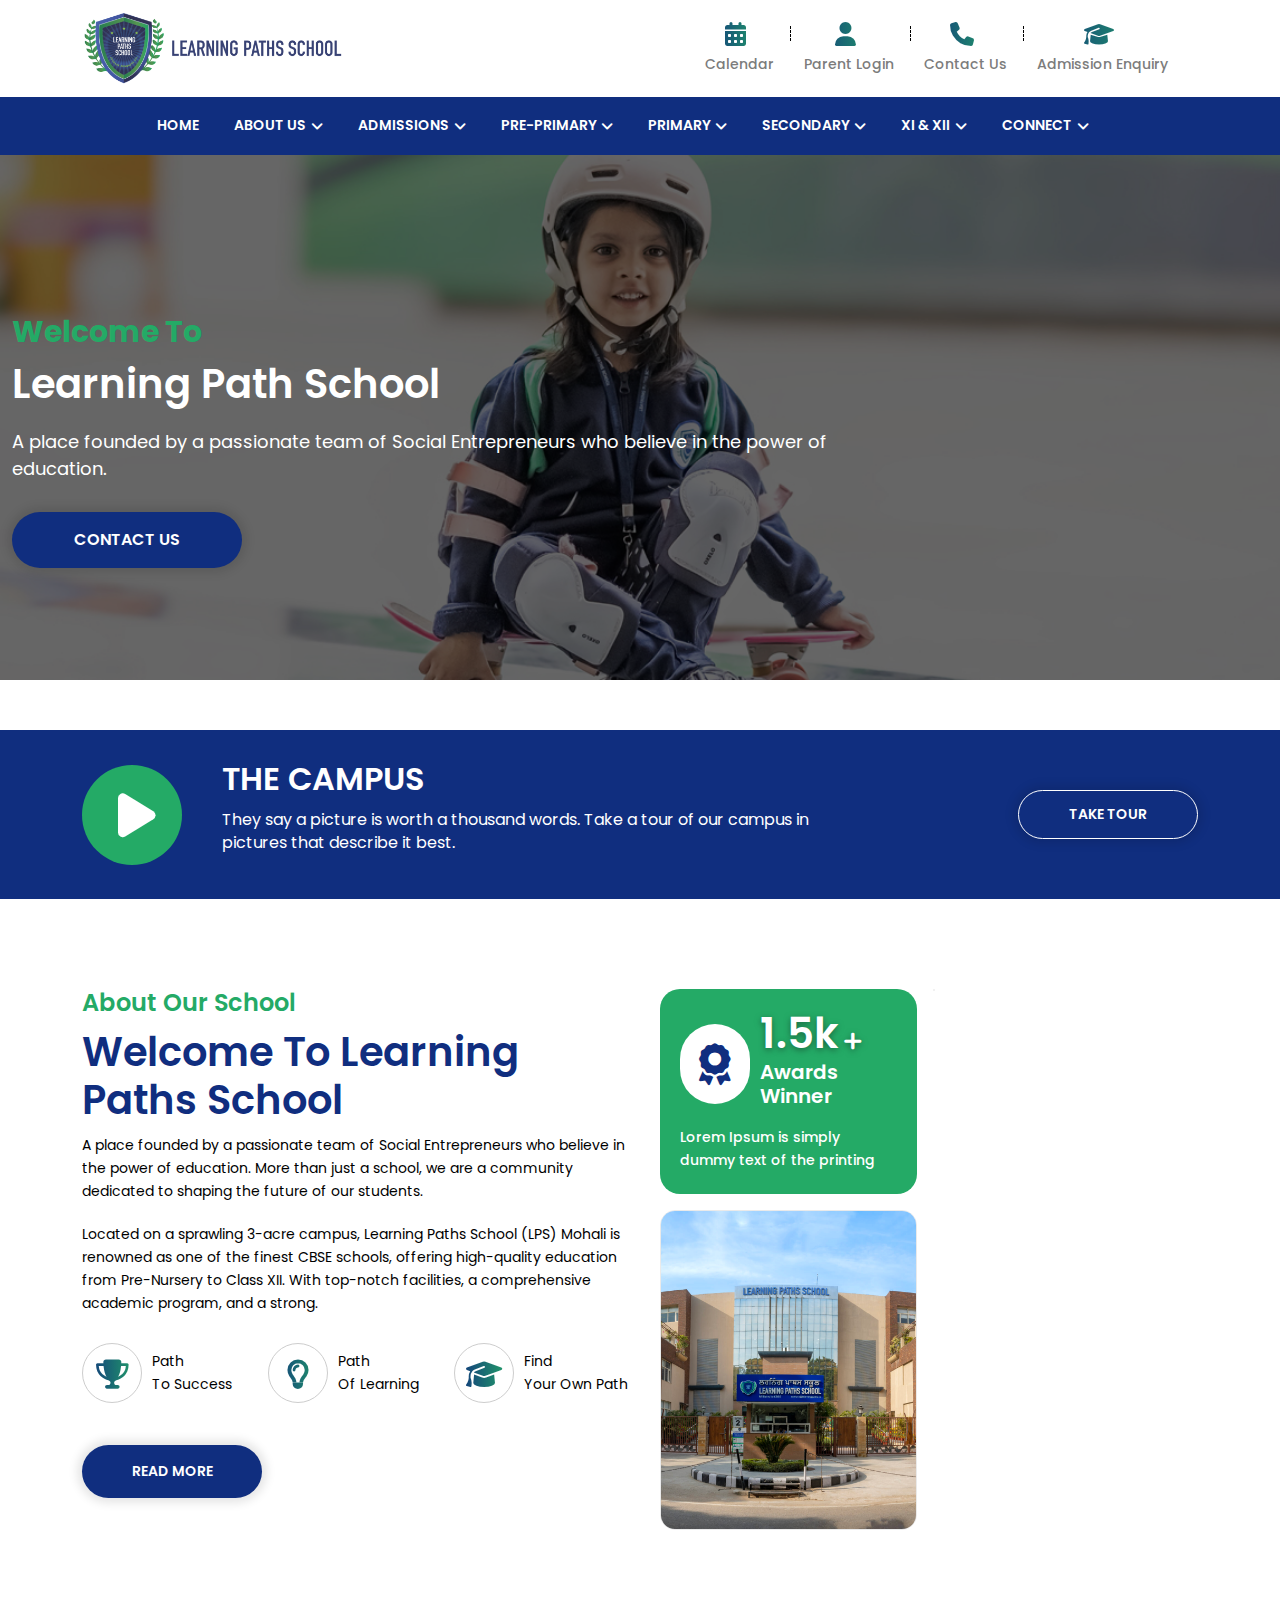
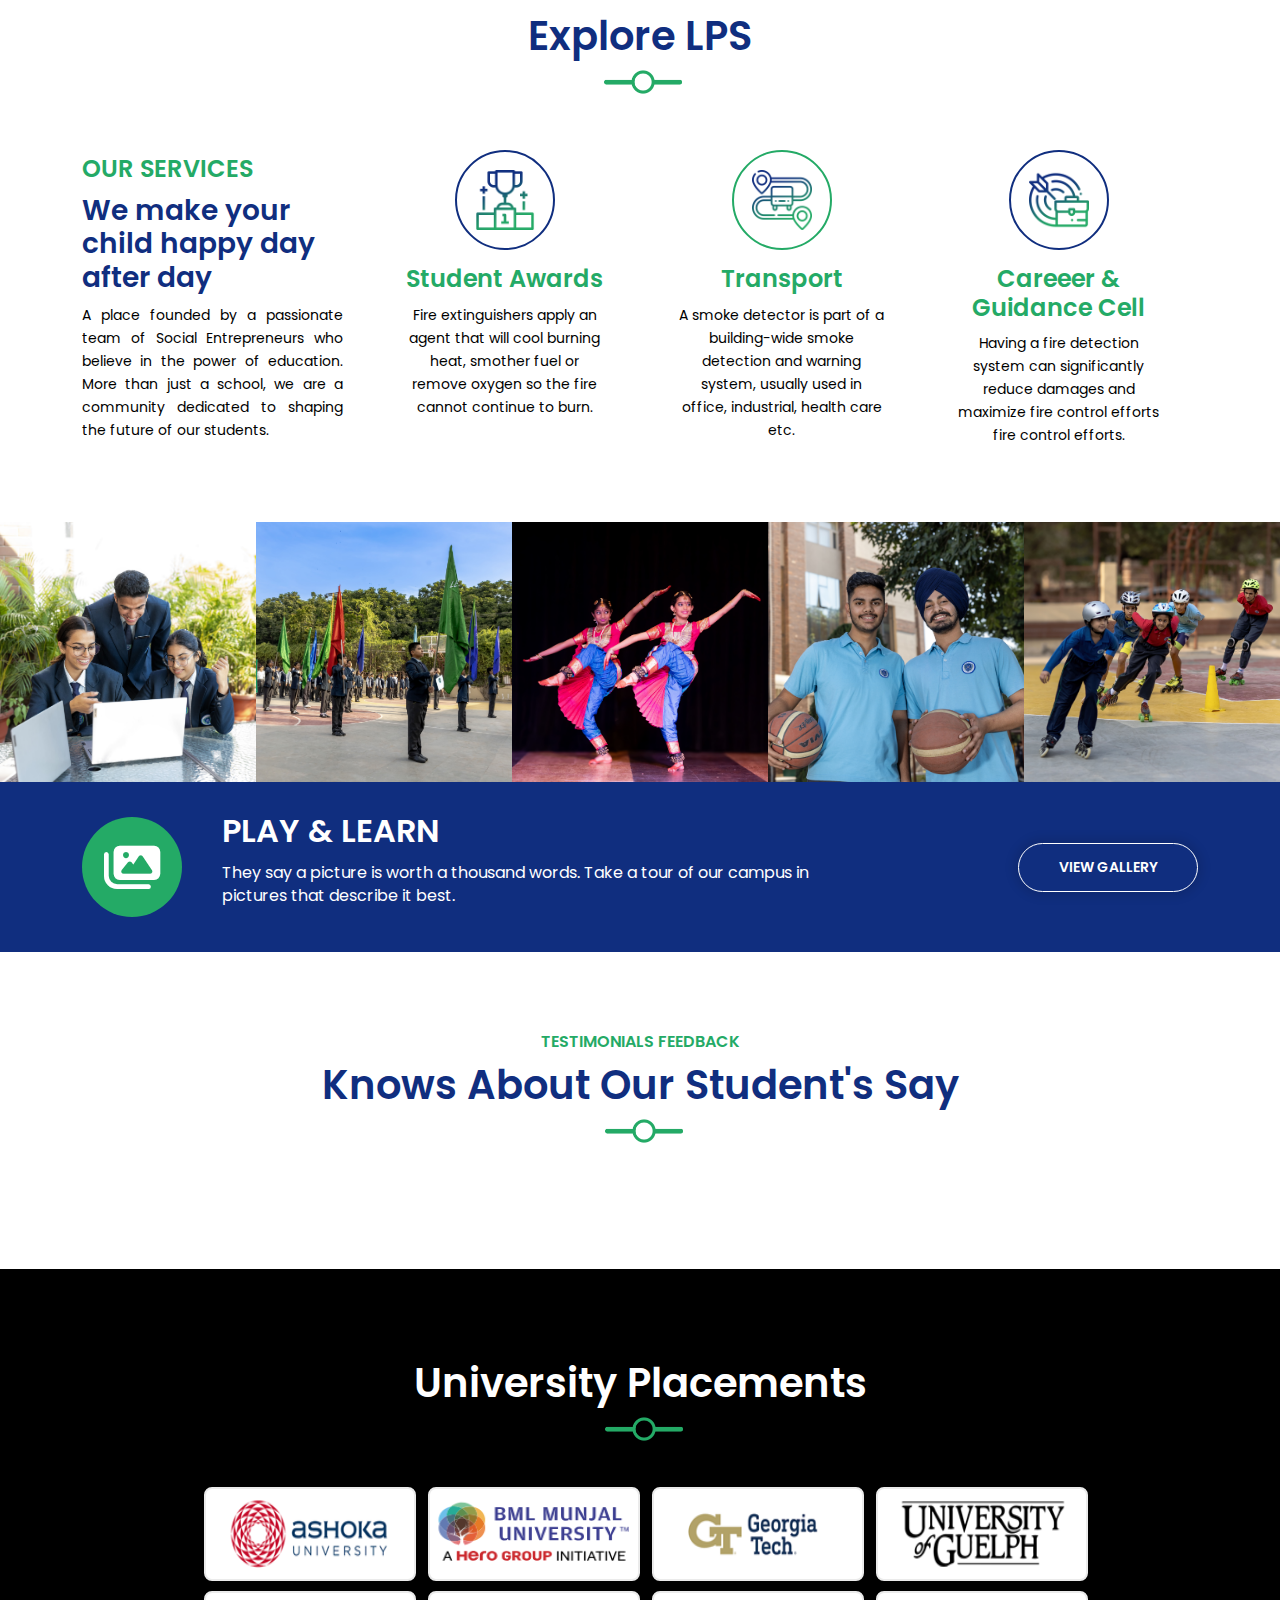
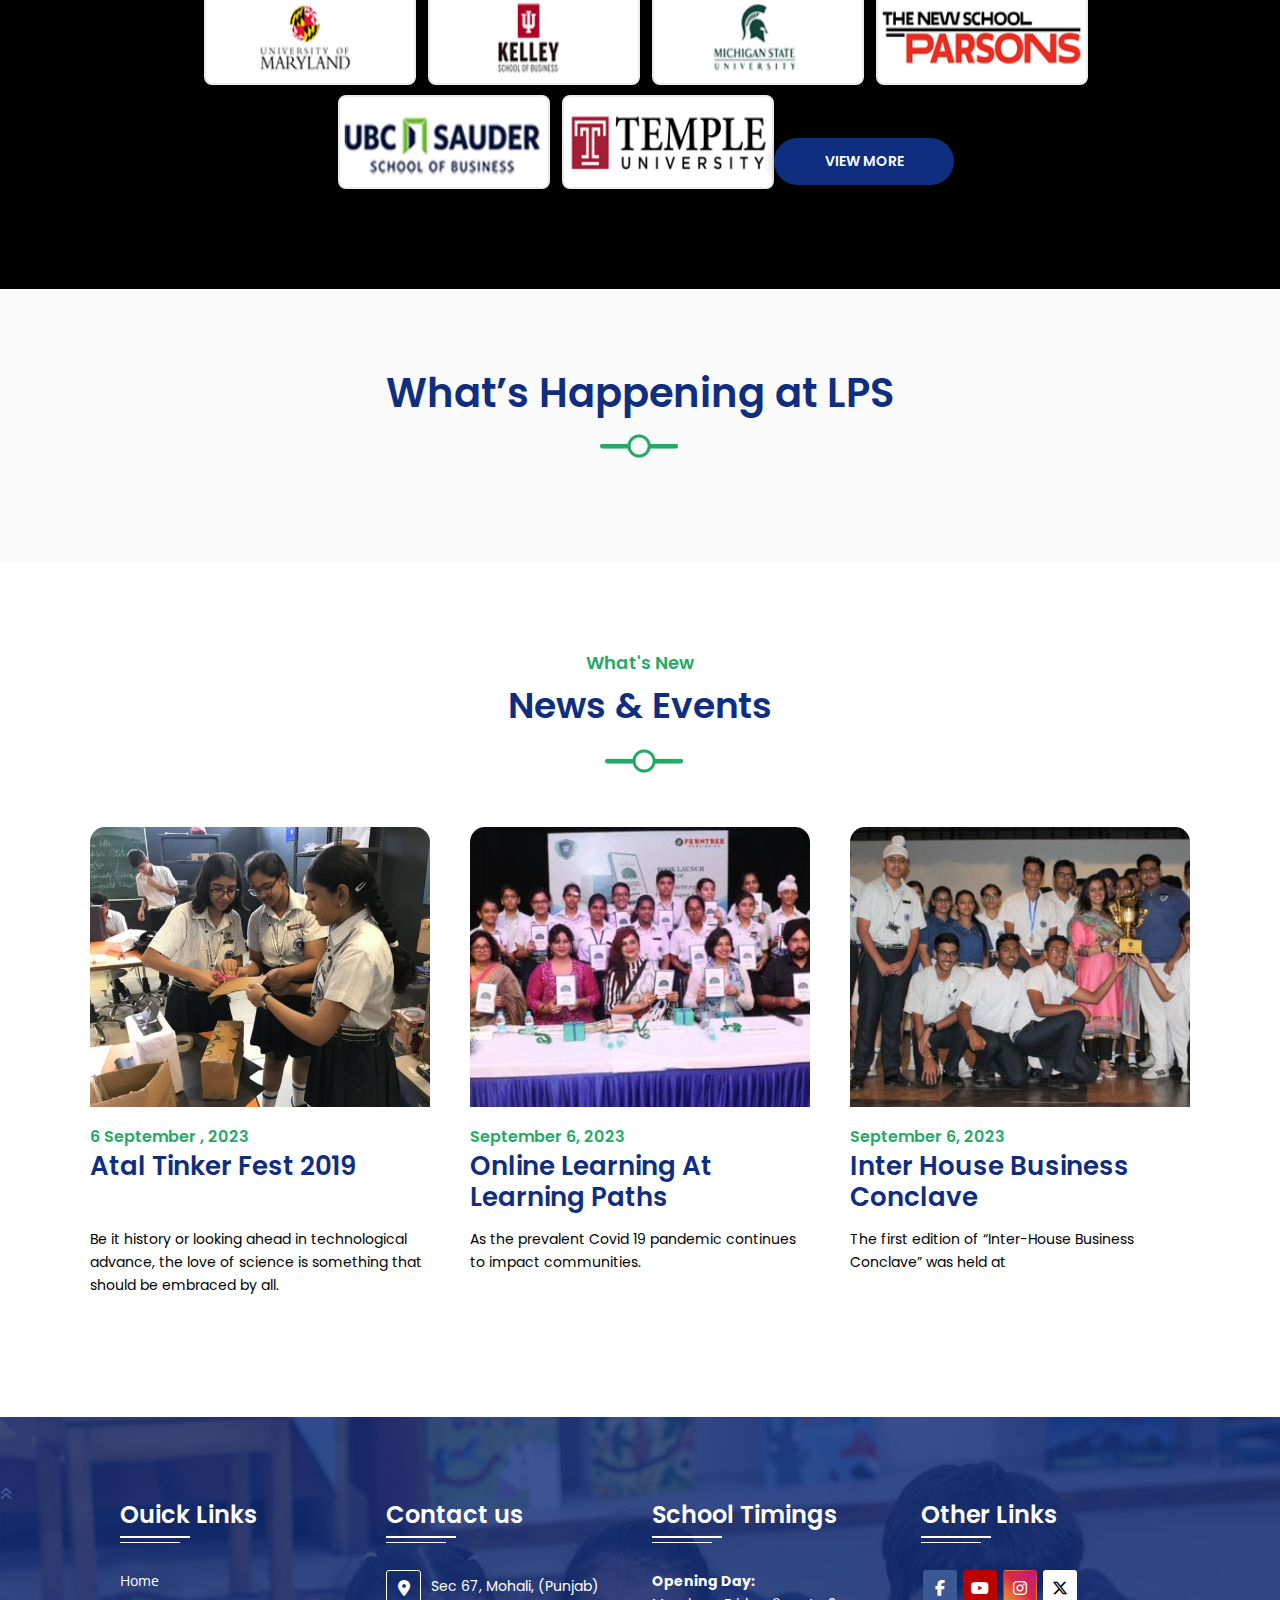
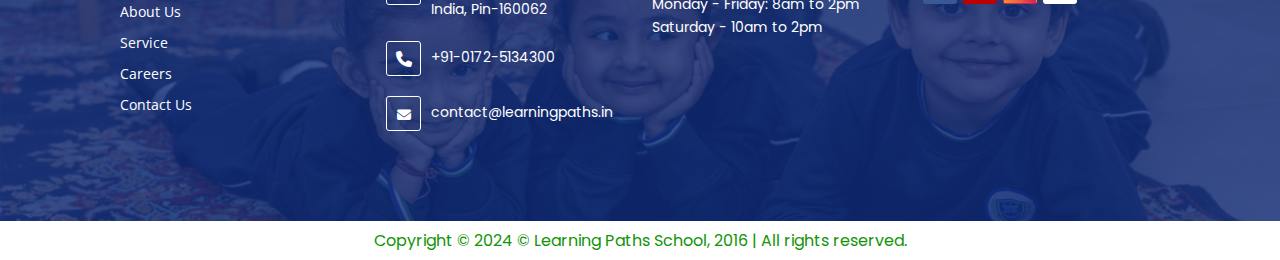
==== commit 8823dd2f: "Update index.html" ====
--- a/lps-new/index.html
+++ b/lps-new/index.html
@@ -1,4 +1,4 @@
-﻿<!DOCTYPE html PUBLIC "-//W3C//DTD XHTML 1.0 Transitional//EN" "http://www.w3.org/TR/xhtml1/DTD/xhtml1-transitional.dtd">
+<!DOCTYPE html PUBLIC "-//W3C//DTD XHTML 1.0 Transitional//EN" "http://www.w3.org/TR/xhtml1/DTD/xhtml1-transitional.dtd">
 <html xmlns="http://www.w3.org/1999/xhtml">
 <head>
     <meta name="viewport" content="width=device-width, initial-scale=1">
@@ -6,7 +6,6 @@
     <title>Learning Paths School - Outdoor Sports Adventure Website</title>
     <!-- Bootstrap Core CSS -->
     <link href="css/bootstrap.min.css" rel="stylesheet"> 
-	<link rel="stylesheet" href="dist/aos.css" />
 
     <!-- Custom CSS -->
     <link href="style.css" rel="stylesheet">
@@ -197,6 +196,8 @@
   </div><!--/ container -->
 </header>
 
+
+
 <section class="banner" id="home">
   <div id="carouselExampleCaptions" class="carousel slide">
     
@@ -206,8 +207,8 @@
 	    <figure><img src="images/slide-1.jpg" alt="image"  class="slide-image"/></figure>
 		<div class="slide-text">
 		  <div class="slide-padd">
-		    <div class="title-ban"><span>Welcome To Learning Path School </span> PATH TO LEARNING STARTS HERE</div>
-		    <p></p>
+		    <div class="title-ban"><h1><span>Welcome To  </span>Learning Path School</h1><p></p></div>
+		    <p>A place founded by a passionate team of Social Entrepreneurs who believe in the power of education.</p>
 			<p><a href="" class="btn">Contact us</a></p>
 		  </div>
 		</div><!--/ slide-text -->
@@ -216,34 +217,34 @@
 	  <div class="carousel-item">
 	    <figure><img src="images/slide-2.jpg" alt="image"  class="slide-image"/></figure>
 		<div class="slide-text">
-		  <div class="slide-padd">
-		    <div class="title-ban"><span>Welcome To Learning Path School</span> THE PATHWAY TO CURIOSITY AND DISCOVERY</div>
-		    <p> </p>
-			<p><a href="" class="btn">Contact us</a></p>
-		  </div>
-		</div><!--/ slide-text -->
+			<div class="slide-padd">
+			  <div class="title-ban"><h1><span>Welcome To  </span>The Pathway To Curiosity And Discovery</h1><p></p></div>
+			  <p>A place founded by a passionate team of Social Entrepreneurs who believe in the power of education.</p>
+			  <p><a href="" class="btn">Contact us</a></p>
+			</div>
+		  </div><!--/ slide-text -->
 	  </div>
 
-	  <div class="carousel-item active">
+	  <div class="carousel-item ">
 	    <figure><img src="images/slide-3.jpg" alt="image"  class="slide-image"/></figure>
 		<div class="slide-text">
-		  <div class="slide-padd">
-		    <div class="title-ban"><span>Welcome To Learning Path School</span>PATH TO LEARNING STARTS HERE</div>
-		    <p></p>
-			<p><a href="" class="btn">Contact us</a></p>
-		  </div>
-		</div><!--/ slide-text -->
+			<div class="slide-padd">
+			  <div class="title-ban"><h1><span>Welcome To  </span>Learning Path School</h1><p></p></div>
+			  <p>A place founded by a passionate team of Social Entrepreneurs who believe in the power of education.</p>
+			  <p><a href="" class="btn">Contact us</a></p>
+			</div>
+		  </div><!--/ slide-text -->
 	  </div>
 	  
 	  <div class="carousel-item">
 	    <figure><img src="images/slide-4.jpg" alt="image"  class="slide-image"/></figure>
 		<div class="slide-text">
-		  <div class="slide-padd">
-		    <div class="title-ban"><span>Welcome To Learning Path School</span> THE PATHWAY TO CURIOSITY AND DISCOVERY</div>
-		    <p></p>
-			<p><a href="" class="btn">Contact us</a></p>
-		  </div>
-		</div><!--/ slide-text -->
+			<div class="slide-padd">
+			  <div class="title-ban"><h1><span>Welcome To  </span>The Pathway To Curiosity And Discovery</h1><p></p></div>
+			  <p>A place founded by a passionate team of Social Entrepreneurs who believe in the power of education.</p>
+			  <p><a href="" class="btn">Contact us</a></p>
+			</div>
+		  </div><!--/ slide-text -->
 	  </div>
     
 	</div><!--/ carousel-inner -->
@@ -702,7 +703,7 @@
 <!-- Bootstrap Core JavaScript -->
 <script src="js/bootstrap.bundle.min.js"></script>
 <script src="js/owl.carousel.min.js"></script>
-<script src="dist/aos.js"></script>	
+<!-- <script src="dist/aos.js"></script>	 -->
 <script>
 $('#owl-demo-1').owlCarousel({
     loop:true,
@@ -749,4 +750,4 @@
 <script>
   AOS.init();
 </script>
-</html>+</html>
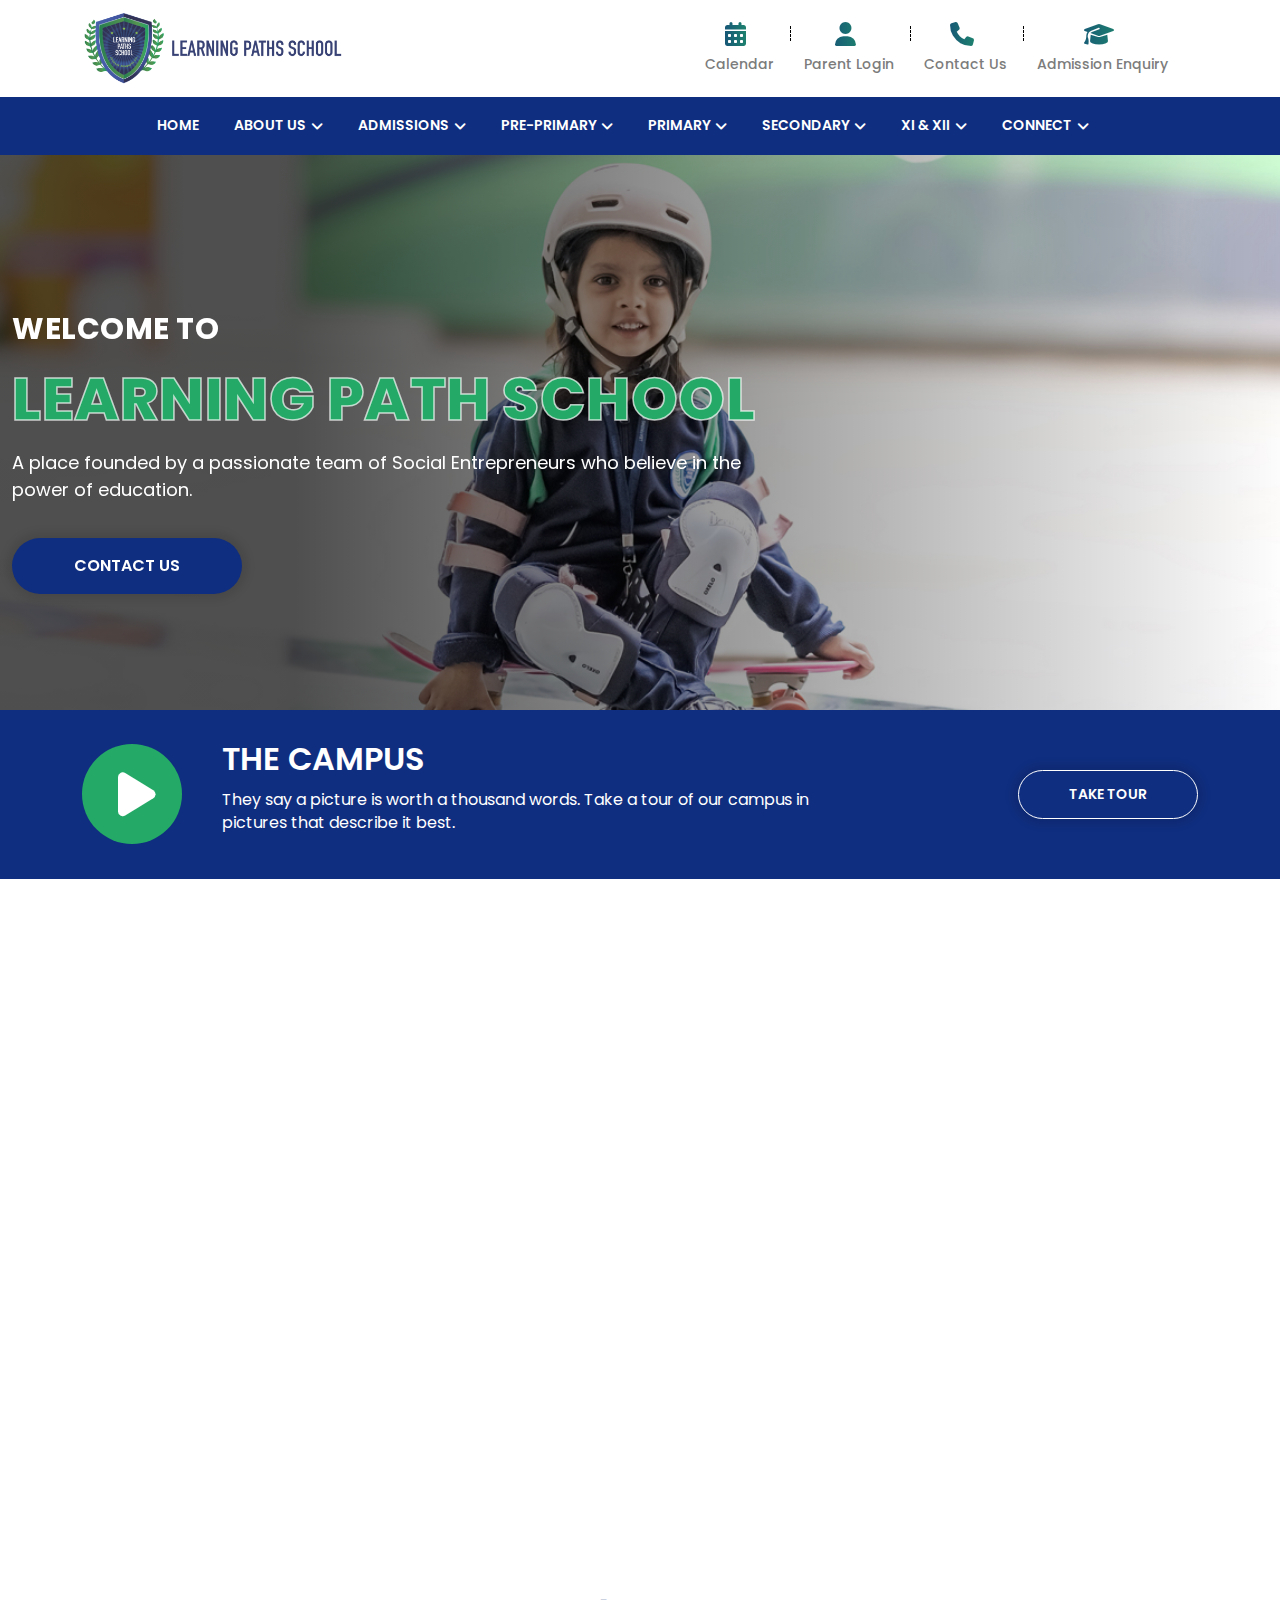
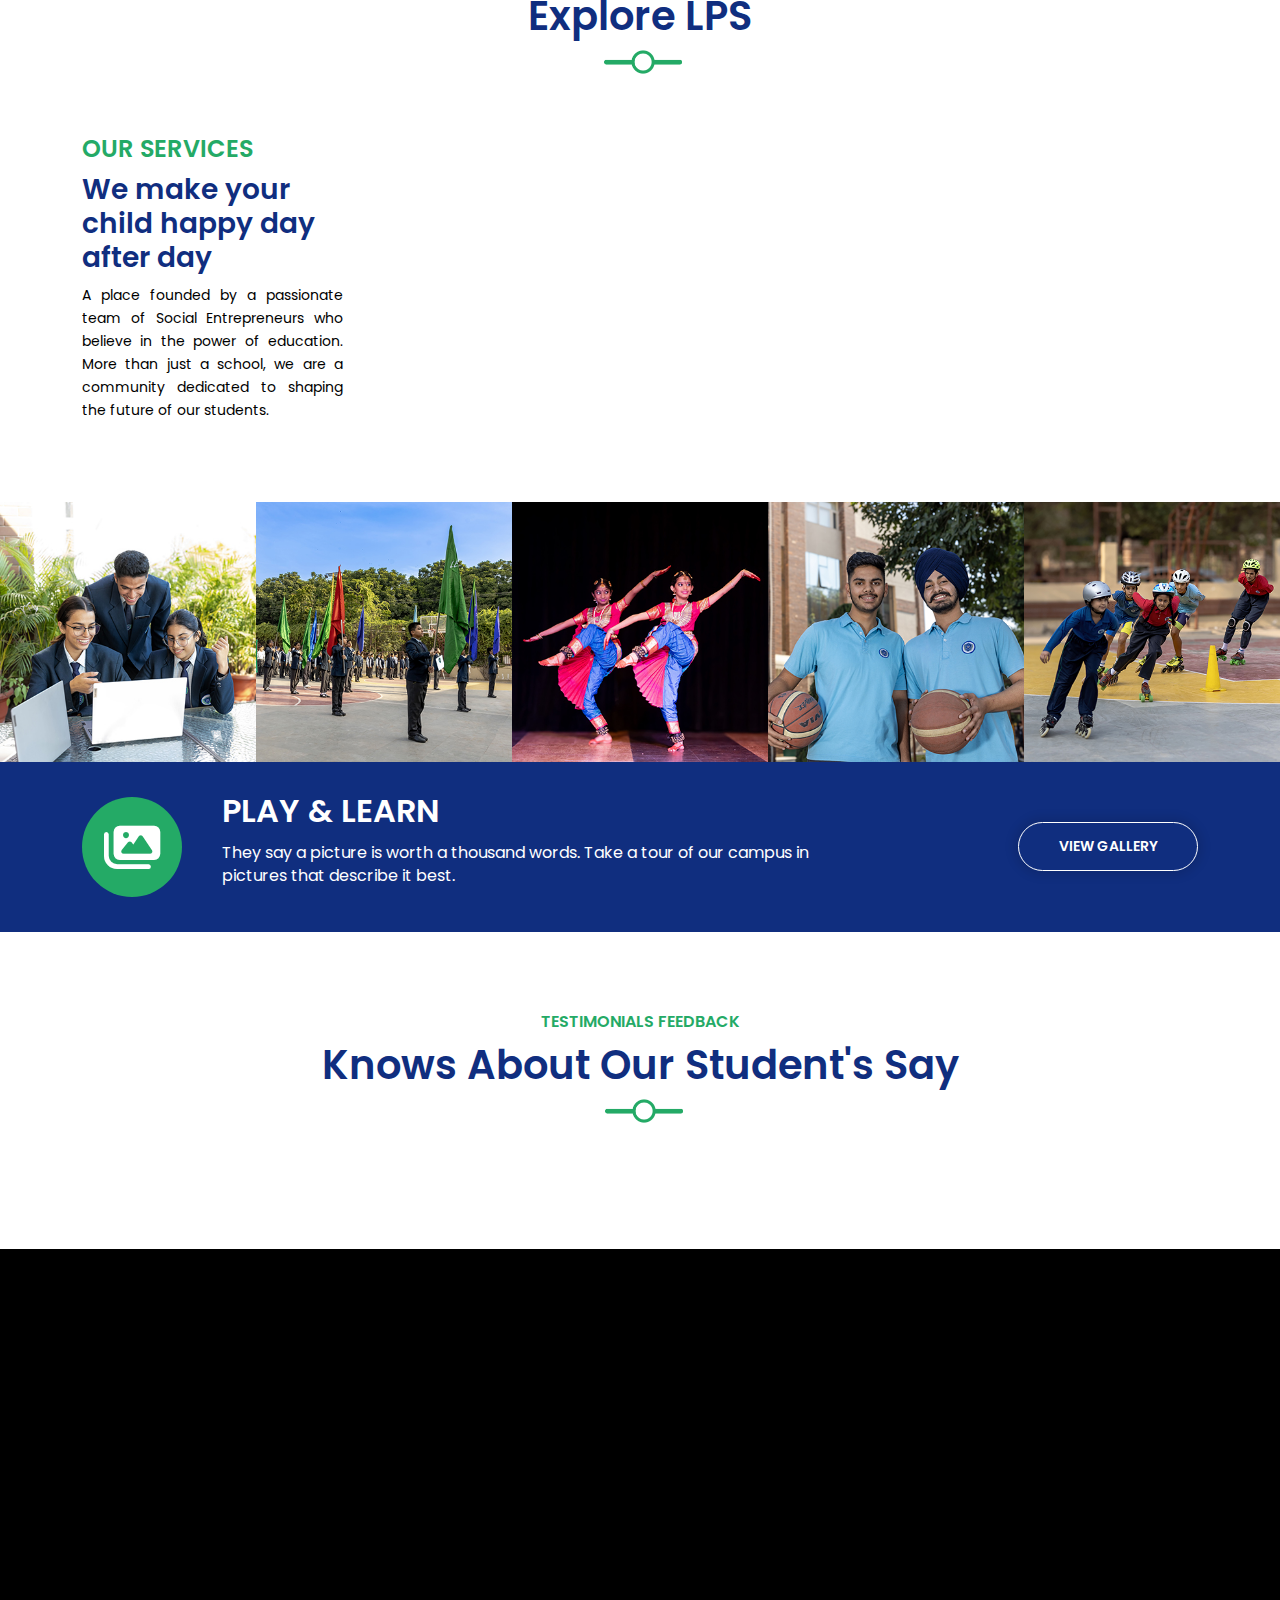
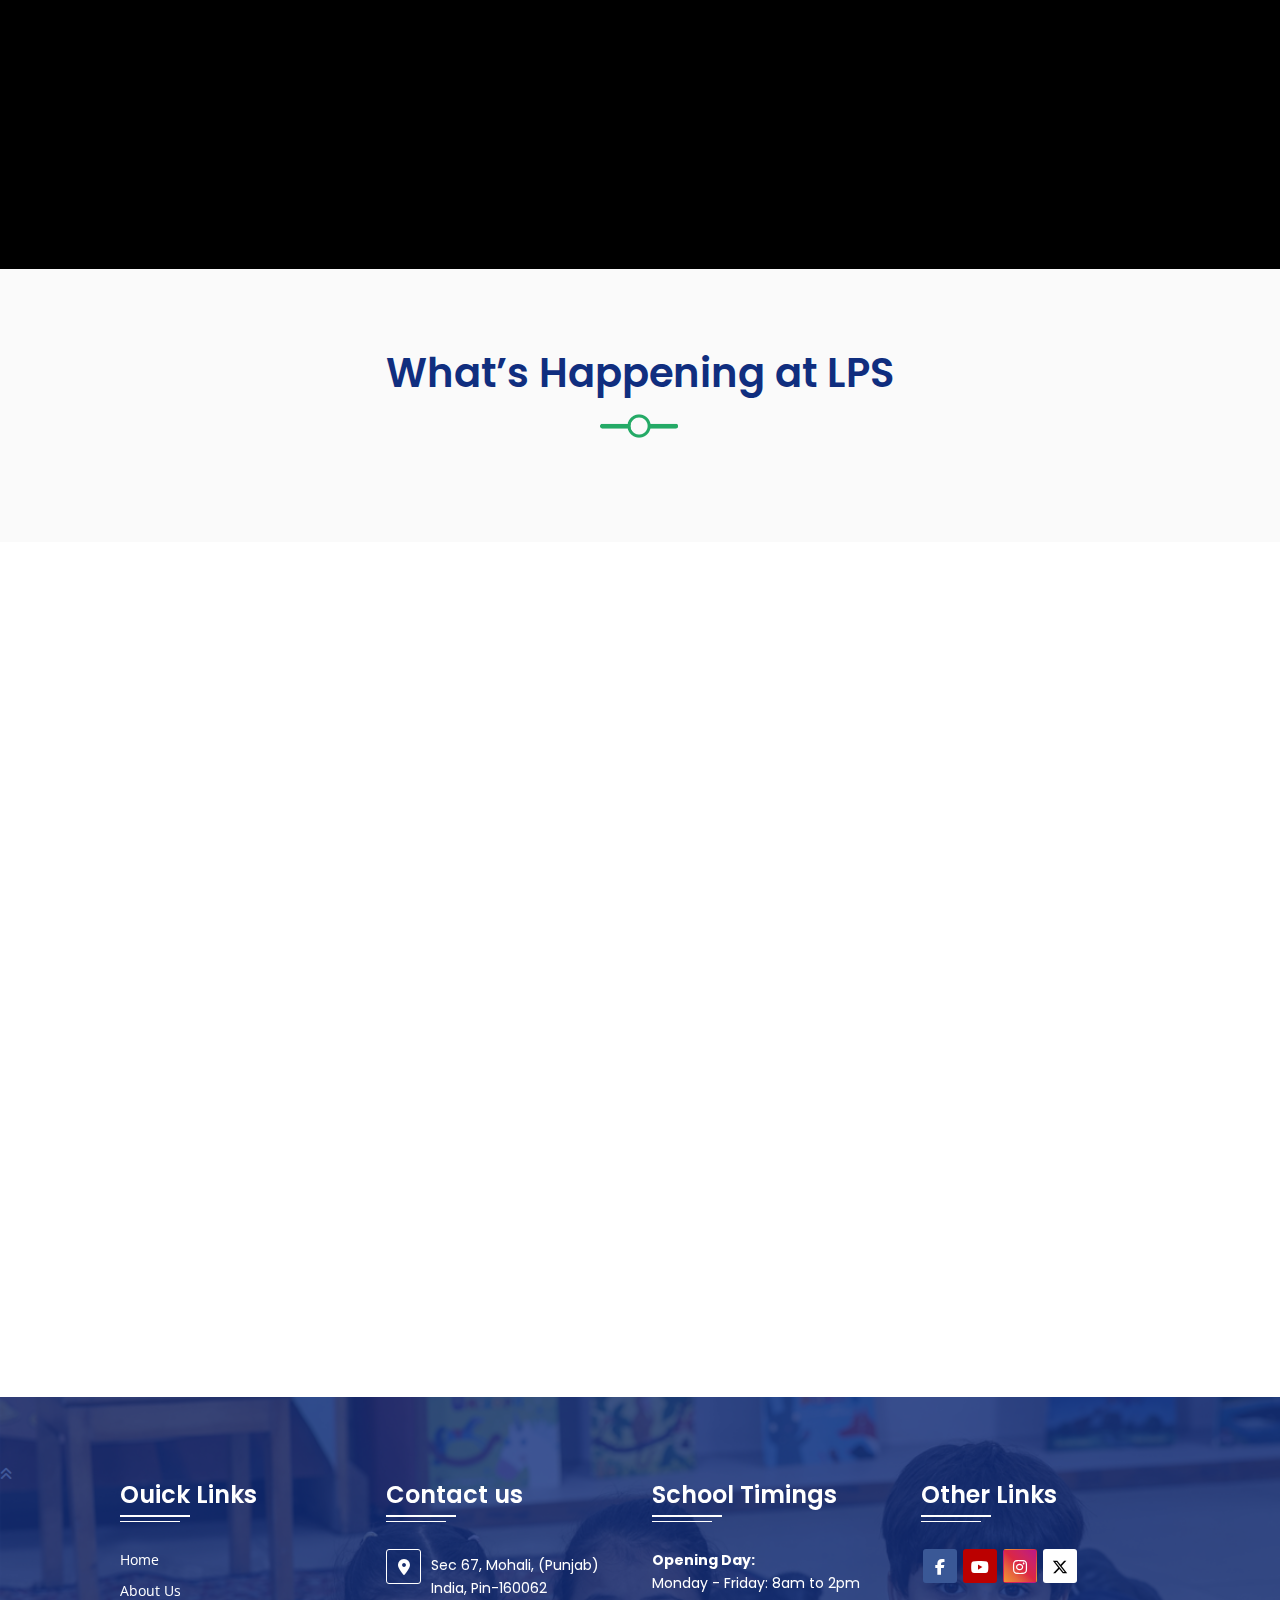
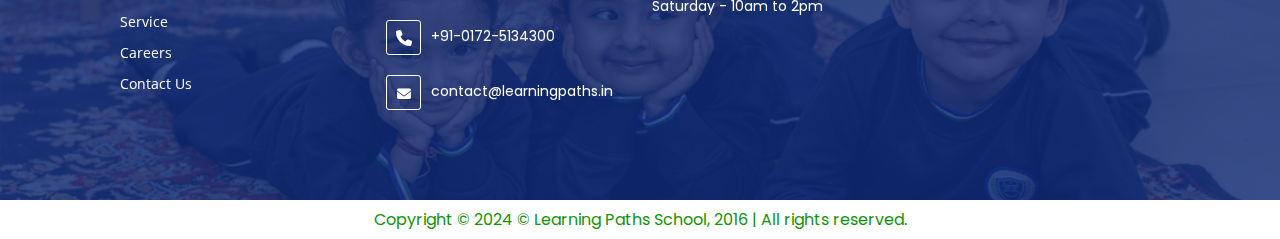
==== commit 48dc6942: "Update index.html" ====
--- a/lps-new/index.html
+++ b/lps-new/index.html
@@ -6,6 +6,7 @@
     <title>Learning Paths School - Outdoor Sports Adventure Website</title>
     <!-- Bootstrap Core CSS -->
     <link href="css/bootstrap.min.css" rel="stylesheet"> 
+    <link rel="stylesheet" href="dist/aos.css" />
 
     <!-- Custom CSS -->
     <link href="style.css" rel="stylesheet">
@@ -703,7 +704,7 @@
 <!-- Bootstrap Core JavaScript -->
 <script src="js/bootstrap.bundle.min.js"></script>
 <script src="js/owl.carousel.min.js"></script>
-<!-- <script src="dist/aos.js"></script>	 -->
+<script src="dist/aos.js"></script>
 <script>
 $('#owl-demo-1').owlCarousel({
     loop:true,
--- a/lps-new/style.css
+++ b/lps-new/style.css
@@ -43,7 +43,7 @@
  
 .hidden{display:none !important;}
  
-.header{position:absolute; left:0; width:100%; top:0; z-index:5; padding:0;}
+.header{position:relative; width:100%;z-index: 99; padding:0;}
   .head-row{align-items: center;}
   .head-top .navbar-brand{}
   .head-top .navbar-brand img{margin:auto; max-width: 48%; position: relative; z-index: 3; -webkit-transition: all .3s; -moz-transition: all .3s;-o-transition: all .3s; transition: all .3s;} 
@@ -95,13 +95,14 @@
   .menu-head .sub-menu > li > a{display:block; background:none !important; color:#fff; padding:12px 15px 10px 12px; text-align:left; position:relative; -webkit-transition: all .2s ease-in-out 0s; -o-transition: all .2s ease-in-out 0s; transition: all .2s ease-in-out 0s;}
   .menu-head .sub-menu > li > a:hover{padding:12px 15px 10px 18px;}
 
-.banner{padding:125px 0 0; overflow: hidden; position:relative; z-index:1; min-height:730px;}
-  .banner::before{content: ""; background: #000; position: absolute; left: 0; top: 0; width: 100%; height: 100%; opacity: 0;}
-  .banner .btn{ font-size: 16px; margin:10px 0 0; padding: 16px 10px; min-width: 230px;color: #fff;}
+.banner{padding: 0 0; overflow: hidden; position:relative; z-index:1;}
+  .banner figure::before{content: ""; background: rgb(0,0,0);
+    background:linear-gradient(90deg, rgb(0 0 0 / 69%) 23%, rgb(0 0 0 / 0%) 100%); position: absolute; left: 0; top: 0; width: 100%; height: 100%;z-index: 2;}
+  .banner .btn{ font-size: 16px; margin:15px 0 0; padding: 16px 10px; min-width: 230px;color: #fff;}
   .banner .btn:hover{color: #000;background-color: #fff;}
   .banner .btn::after{display: none;}
   .banner figure{position: relative; margin:0; background:#000;}
-  .banner figure img{width: 100%; object-fit:cover; object-position:center center; position: relative; margin:0; opacity:0.4;}
+  .banner figure img{width: 100%; object-fit:cover; object-position:center center; position: relative; margin:0;}
   .banner .slide button{top: 47%; opacity: 0; width: 55px; height: 55px; z-index: 100; color: #fff; display: block; font-size: 34px; cursor: pointer; overflow: hidden; line-height: 55px; text-shadow: none; position: absolute; font-weight: normal; background: #24AA66; -webkit-box-shadow: 0 0px 10px 5px rgba(0,0,0,.1); box-shadow: 0 0px 10px 5px rgba(0,0,0,.1); -webkit-border-radius: 4px; -moz-border-radius: 4px; border-radius: 4px; left: 20px;}
   .banner .slide:hover button{opacity: 1;}
   .banner .slide button.left{}
@@ -111,21 +112,12 @@
   .banner .slide button .fa{margin: 0; background: none;}
   .banner .slide button.left>span:nth-child(1){left: 45%;}
   .banner .slide button.right>span:nth-child(1){right: 45%;}
-  .banner .container{position:static;}
-  .banner .subricbe{-webkit-border-radius: 4px; -moz-border-radius: 4px; border-radius: 4px; background-color: rgb(255, 255, 255); box-shadow: 0px 20px 60px 0px rgba(0, 0, 0, 0.08); position: relative; padding: 15px; margin-top: 40px; width: 92%;}
-  .banner .subricbe form{display: flex; align-items:center;}
-  .banner .subricbe .form-control{padding: 6px 1rem; width: 70%; height: 70px; -webkit-border-radius: 4px; -moz-border-radius: 4px; border-radius: 4px; outline: none !important; margin-bottom: 0; border: 1px solid #ded4c6; background: #fef4e6;}
-  .banner .subricbe .form-control::-webkit-input-placeholder {color: #242424;}
-  .banner .subricbe .form-control::-moz-placeholder {color: #242424;}
-  .banner .subricbe .form-control:-ms-input-placeholder {color: #242424;}
-  .banner .subricbe .form-control:-moz-placeholder {color: #242424;}
-  .banner .subricbe .form-group{margin:0 0 25px;}
-  .banner .subricbe .btn{position:relative; background: #FF0000; background: -moz-linear-gradient(left,  #FF0000 0%, #FF0000 100%); background: -webkit-linear-gradient(left,  #FF0000 0%,#FF0000 100%); background: linear-gradient(to right,  #FF0000 0%,#FF0000 100%); filter: progid:DXImageTransform.Microsoft.gradient( startColorstr='#FF0000', endColorstr='#FF0000',GradientType=1 ); font-weight:600; color: #fff; text-align: center; text-shadow:none; text-transform:uppercase; -webkit-animation-delay: 2s; animation-delay: 2s; -webkit-transition: background 0.3s ease-in-out, color 0.3s ease-in-out; transition: background 0.3s ease-in-out, color 0.3s ease-in-out; text-align: center; margin:0 0 0 15px; padding: 24px 15px !important; border:0; -webkit-border-radius: 4px; -moz-border-radius: 4px; border-radius: 4px; font-size: 15px; text-transform:uppercase;}
-  .banner .subricbe .btn:hover, .banner .subricbe .btn:active{background: #FF0000; background: -moz-linear-gradient(left,  #FF0000 0%, #FF0000 100%); background: -webkit-linear-gradient(left,  #FF0000 0%,#FF0000 100%); background: linear-gradient(to right,  #FF0000 0%,#FF0000 100%); filter: progid:DXImageTransform.Microsoft.gradient( startColorstr='#FF0000', endColorstr='#FF0000',GradientType=1 ); -webkit-transition: all .3s; -moz-transition: all .3s;-o-transition: all .3s; transition: all .3s; color: #fff;}
-  
-  .slide-text{position: absolute; left: 50%; top: 34%; margin: 0 0 0 -628px; max-width: 850px;}
-  .slide-text .title-ban{padding: 0; color: #fff; font-size: 50px; line-height:60px; font-weight: 800; text-transform: uppercase; margin: 0 0 20px; -webkit-animation-delay: 0.7s;animation-delay: 0.7s; text-transform: capitalize; /*-webkit-text-fill-color: transparent; -webkit-text-stroke: 2px #fff;*/}
-  .slide-text .title-ban span{display:block; font-size: 30px; margin: 0 0 10px; font-weight: 700; color: #24AA66; padding: 0; position:relative; /*-webkit-text-fill-color: #FF0000; -webkit-text-stroke: #FF0000;*/}
+
+ 
+  .slide-text{position: absolute; left: 50%; top: 26%; margin: 0 0 0 -628px; max-width: 770px;z-index: 5;}
+  .slide-text .title-ban{padding: 0;  margin: 0 0 20px; -webkit-animation-delay: 0.7s;animation-delay: 0.7s; text-transform: capitalize; /*-webkit-text-fill-color: transparent; -webkit-text-stroke: 2px #fff;*/}
+  .slide-text .title-ban h1{font-size: 60px;color: #24AA66;line-height:60px; font-weight: 800; text-transform: uppercase;-webkit-text-stroke: 1.5px #ffffffb0 ;letter-spacing: 0.5px;}
+  .slide-text .title-ban span{display:block; font-size: 30px; margin: 0 0 10px; font-weight: 700; color: #fff; padding: 0; position:relative;-webkit-text-stroke:0;}
   .slide-text p{padding: 0; color:#fff; font-size: 18px; line-height: 27px; margin: 0 0 20px; -webkit-animation-delay: 1.1s; animation-delay: 1.1s;} 
 
 .btn{background: #102e7f; border: 0; text-decoration: none; -webkit-border-radius: 50px; -moz-border-radius: 50px; border-radius: 50px; position: relative; z-index: 1; display: inline-block; text-align: center; font-size: 14px; font-family: 'Poppins', sans-serif; font-weight:600; color: #fff; margin: 0; padding: 13px 10px; min-width: 180px; overflow: hidden; text-shadow: none; text-transform: uppercase; -webkit-box-shadow: 0 0px 10px 5px rgba(0,0,0,.1); box-shadow: 0 0px 10px 5px rgba(0,0,0,.1);}
@@ -227,28 +219,6 @@
 .gallery-sec .gallery-box a i {width: 60px;height: 60px;position: absolute;background-color: #24AA66;color: #fff;top: 0;left: 0;z-index: 5;text-align: center;line-height: 60px;font-size: 26px;border-radius: 50px;transform: translate(125px, 100px);visibility: hidden;opacity: 0;transition: all 0.5s ease;box-shadow: 0 0 15px #0000006d;}
 .gallery-sec .promo-area a i{margin: 0;}
 
-/* .distributor-wrap{text-align:center; color:#fff; position:relative; padding:80px 0 0 0;}
-  .distributor-wrap:after{content:""; background-image: url(images/bg-01.jpg); background-repeat: no-repeat; background-attachment: scroll; background-position: center center; background-size: cover; right: 0; position: absolute; top: 0; width: 100%; height: 100%;} 
-  .distributor-wrap h2{color:#fff; font-size: 36px; text-align:center; position: relative; text-transform:capitalize; margin: 0 0 15px;}
-  .distributor-wrap h2 span{position:relative; display:block; font-size:18px; color:#fff; margin:0 0 10px; font-family: 'Poppins', sans-serif; font-weight:600; text-transform:capitalize;}
-  .distributor-wrap .grid-col{padding: 0 13% 0;}
-  .distributor-wrap .info{padding: 0 0 40px;}
-  .distributor-wrap .owl-carousel{margin: 0 0 -94px;}
-  .distributor-wrap .item{margin:0 15px; background:#f5f5f5; padding:15px; text-align:center; box-shadow: 0 1px 4px rgba(3,4,27,.04); border:1px solid rgb(215, 215, 215); -webkit-border-radius: 4px; -moz-border-radius: 4px; border-radius: 4px;}
-  .distributor-wrap .item figure{padding: 15px; background: #fff; -webkit-border-radius: 4px; -moz-border-radius: 4px; border-radius: 4px; margin: 0;}
-  .distributor-wrap .owl-dots{display: none; text-align: center; margin: 40px 0 0;}
-  .distributor-wrap .owl-theme .owl-dots .owl-dot span{width: 12px; height: 12px; border-radius: 3px;}
-  .distributor-wrap .owl-theme .owl-dots .owl-dot.active span, .distributor-wrap .owl-theme .owl-dots .owl-dot:hover span{background: #14133b;}
-  .distributor-wrap .owl-theme .owl-nav .owl-page span{background:#d7d7d7; opacity:1;}
-  .distributor-wrap .owl-theme .owl-nav .owl-page.active span, .owl-theme .owl-nav.clickable .owl-page:hover span{background: #FF0000;}
-  .distributor-wrap .owl-theme .owl-nav button{display: block; background: #FF0000 !important; -webkit-border-radius: 4px !important; -moz-border-radius: 4px !important; border-radius: 4px !important; color: #000; position: absolute; left: 15px; top: -135px; margin: 0; height: 55px; width: 55px; opacity: 1; text-indent: -99999px; border: 0 !important;}
-  .distributor-wrap .owl-theme .owl-nav button:hover{background: #fff !important;}
-  .distributor-wrap .owl-theme .owl-nav button.owl-next{right: 15px; left:inherit;}
-  .distributor-wrap .owl-theme .owl-nav button.owl-prev:hover:before{background-image: url(images/arrow-left.png);} 
-  .distributor-wrap .owl-theme .owl-nav button.owl-prev:before{background-image: url(images/arrow-left-white.png); background-repeat: no-repeat; background-attachment: scroll; background-position: center center; background-size: 25px 25px; color: #000; content: ""; left: 0; position: absolute; top: 0; width: 100%; height: 100%;}  
-  .distributor-wrap .owl-theme .owl-nav button.owl-next:before{background-image: url(images/arrow-right-white.png); background-repeat: no-repeat; background-attachment: scroll; background-position: center center; background-size: 25px 25px; color: #000; content: ""; left: 0; position: absolute; top: 0; width: 100%; height: 100%;} 
-  .distributor-wrap .owl-theme .owl-nav button.owl-next:hover:before{background-image: url(images/arrow-right.png);} */
-
 .whats-new-sec{position:relative; margin:90px 0 90px; z-index:1;}
   .whats-new-sec .whats-new-head{position: relative;text-align: center; margin:  0 0 50px; padding: 0 0 30px;}
   .whats-new-sec .whats-new-head::after {content: '';background: url(images/head-decoration.png);width: 83px;height: 26px;background-size: cover;background-repeat: no-repeat;bottom: -7px;position: absolute;left: 46.5%;}
@@ -257,7 +227,7 @@
   .whats-new-sec .whats-new-head p{font-size: 16px;}
   .whats-new-sec .left{padding:0 50px 0 15px;}
   .whats-new-sec  p{margin-bottom: 10px;color: #000;}
-  .whats-new-sec .info{margin:0 0 30px;}
+  .whats-new-sec .info{margin:0 0 30px;position:relative;}
   .whats-new-sec .info .btn {position: absolute;top: 26%;left: 29%;z-index: 10;background-color: #24AA66;opacity: 0;visibility: hidden;}  
   .whats-new-sec .info:hover .btn{opacity: 1;visibility: visible;transition: all 0.5s ease;}
   .whats-new-sec .info figure{ text-align: center; margin: 0 0 20px; transition: .4s; -webkit-transition: .4s; -moz-transition: .4s;position: relative;overflow: hidden;border-top-left-radius: 15px;border-top-right-radius: 15px;}
@@ -830,4 +800,4 @@
   .Newsletter form .form-control:-moz-placeholder {color: #b0b0b0;}
   .Newsletter form .form-group{margin:0 0 25px;}
   .Newsletter form .btn{position:relative; background: #f02801; color: #fff; text-align: center; text-shadow:none; text-transform:uppercase; -webkit-animation-delay: 2s; animation-delay: 2s; -webkit-transition: background 0.3s ease-in-out, color 0.3s ease-in-out; transition: background 0.3s ease-in-out, color 0.3s ease-in-out; text-align: center; margin:0; padding: 5px 15px; border:0; -webkit-border-radius:0 5px 5px 0; -moz-border-radius:0 5px 5px 0; border-radius:0 5px 5px 0; min-width: 120px; font-size: 14px; text-transform:capitalize;}
-  .Newsletter form .btn:hover, .Newsletter form .btn:active{background: #505050; color: #fff;}+  .Newsletter form .btn:hover, .Newsletter form .btn:active{background: #505050; color: #fff;}
